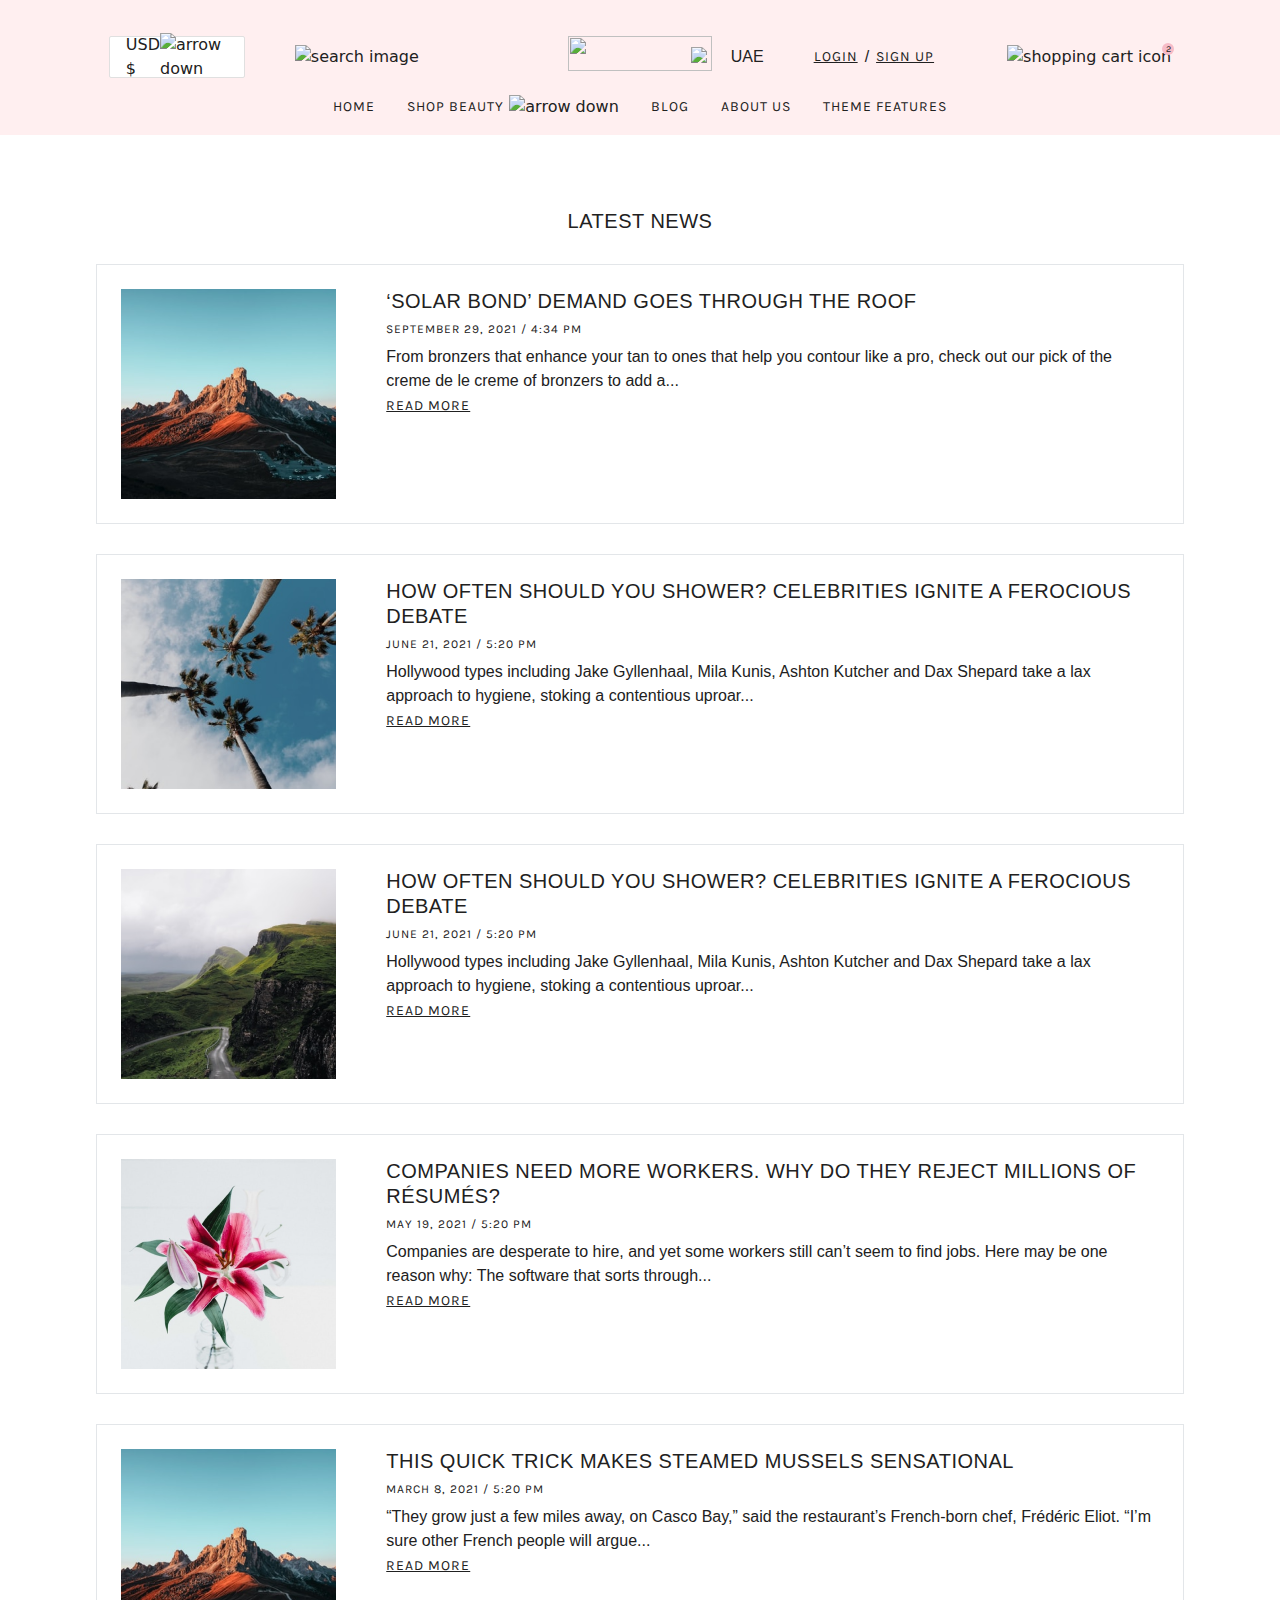
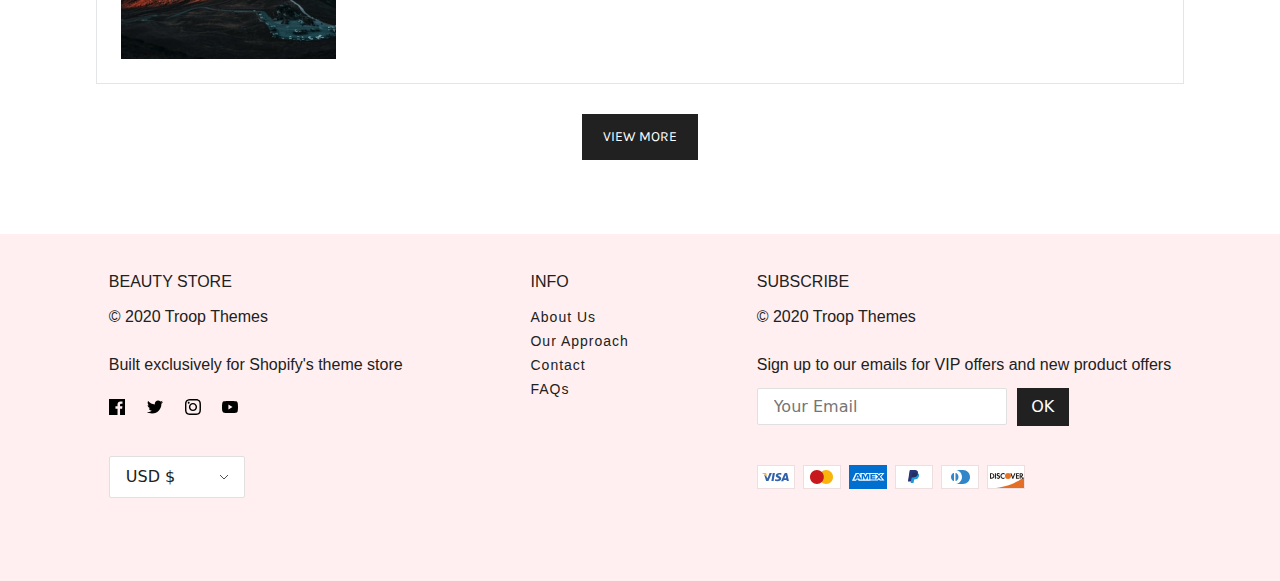
==== blog/index.html @ 449a0737 "pages responsive" ====
<!DOCTYPE html>
<html lang="en">
<head>
    <meta charset="UTF-8">
    <meta http-equiv="X-UA-Compatible" content="IE=edge">
    <meta name="viewport" content="width=device-width, initial-scale=1.0">
    <title>Blogs</title>
    <link rel="preconnect" href="https://fonts.googleapis.com">
    <link rel="preconnect" href="https://fonts.gstatic.com" crossorigin>
    <link href="https://fonts.googleapis.com/css2?family=Karla&display=swap" rel="stylesheet">
    <link rel="preconnect" href="https://fonts.googleapis.com">
    <link rel="preconnect" href="https://fonts.gstatic.com" crossorigin>
    <link href="https://fonts.googleapis.com/css2?family=Playfair+Display&display=swap" rel="stylesheet">
    <link rel="stylesheet" href="../assets/css/ar/common/bootstrap-grid.css">
    <link rel="stylesheet" href="../assets/css/ar/common/bootstrap-reboot.css">
    <link rel="stylesheet" href="../assets/css/ar/common/bootstrap-utilities.css">
    <link rel="stylesheet" href="../assets/css/ar/common/bootstrap.css">
    <link rel="stylesheet" href="../assets/css/ar/common/bootstrap.rtl.css">
    <link rel="stylesheet" href="../assets/css/ar/common/bootstrap-grid.rtl.css">
    <link rel="stylesheet" href="../assets/css/ar/elements/fonts.css">
    <link rel="stylesheet" href="../assets/css/ar/elements/main-style.css">
    <link rel="stylesheet" href="../assets/css/ar/elements/global.css">
    <link rel="stylesheet" href="../assets/css/ar/elements/footer.css">
    <link rel="stylesheet" href="../assets/css/ar/elements/header.css">
    <link rel="stylesheet" href="../assets/css/en/elements/fonts.css">
    <link rel="stylesheet" href="../assets/css/en/elements/main-style.css">
    <link rel="stylesheet" href="../assets/css/en/elements/global.css">
    <link rel="stylesheet" href="../assets/css/en/elements/footer.css">
    <link rel="stylesheet" href="../assets/css/en/elements/header.css">
    <link rel="stylesheet" href="../assets/css/en/elements/helper-classes.css">
    <link rel="stylesheet" href="../assets/css/en/pages/main-page.css">
    <link rel="stylesheet" href="../assets/css/en/sections/just-dropped.css">
    <link rel="stylesheet" href="../assets/css/en/sections/highlights.css">
    <link rel="stylesheet" href="../assets/css/en/elements/carousel.css">
    <link rel="stylesheet" href="../assets/css/en/sections/benefits.css">
    <link rel="stylesheet" href="../assets/css/en/sections/community.css">
    <link rel="stylesheet" href="../assets/css/en/sections/inpress.css">
    <link rel="stylesheet" href="../assets/css/en/sections/video.css">
    <link rel="stylesheet" href="../assets/css/en/sections/main_blog.css">
    <link rel="stylesheet" href="../assets/css/en/sections/favorites.css">
    <link rel="stylesheet" href="../assets/css/en/sections/gift-card.css">
    <link rel="stylesheet" href="../assets/css/en/sections/main-sale.css">
    <link rel="stylesheet" href="../assets/css/en/pages/blog.css">
    <link rel="stylesheet" href="../assets/css/en/elements/mobile-styles.css">
    <script src="../assets/js/infinity.js" defer></script>
    <script src="../assets/js/main.js" defer></script>
    <script src="../assets/js/just_dropped_slider.js" defer></script>
    <script src="../assets/js/shared/bootstrap.bundle.js" defer></script>
    <script src="../assets/js/shared/bootstrap.js" defer></script>
</head>
<body>
    <header class="header__root">
        <div class="header__top">
            <div class="mobile__nav-trigger">
                <img src="./assets/img/icon/mobile-nav-pic.svg" alt="mobile nav pic">
            </div>
            <div class="header__left">
                <div class="disclosure">
                    <div class="disclosure__block">
                        <span class="disclosure__option--current">USD $</span>
                        <img loading="lazy" src="./assets/img/arrow_down.svg" alt="arrow down">
                    </div>
                    <ul class="disclosure__list">
                        <li class="disclosure__list-item">
                            <span class="disclosure__option">
                                AUD $
                            </span>
                        </li>
                        <li class="disclosure__list-item">
                            <span class="disclosure__option">
                                CAD $
                            </span>
                        </li>
                        <li class="disclosure__list-item">
                            <span class="disclosure__option">
                                EUR €
                            </span>
                        </li>
                        <li class="disclosure__list-item">
                            <span class="disclosure__option">
                                USD $
                            </span>
                        </li>
                    </ul>
                    <input type="text" class="disclosure__input">
                </div>
                <div class="search-bar">
                    <img loading="lazy" src="./assets/img/search_icon.svg" alt="search image" class="search-bar__img">
                </div>
            </div>
            <div class="header__center">
                    <a href="/" role="banner" title="Blockshop theme - Beauty">
                        <img loading="lazy" src="./assets/img/main_logo.png" alt="">
                    </a>
            </div>
            <div class="header__right">
                <div class="flag flag__desktop">
                    <div class="flag__options">
                        <div class="flag__option">
                            <img loading="lazy" src="./assets/img/UAE_flag.png" alt="UAE flag">
                            <p>UAE</p>
                        </div>
                    </div>
                    <ul class="flag__list">
                        <li class="flag__list-item">
                            <span class="flag__list-option">
                                UAE
                            </span>
                        </li>
                        <li class="flag__list-item">
                            <span class="flag__list-option">
                                US
                            </span>
                        </li>
                    </ul>
                </div>
                <div class="logging logging__desktop">
                    <a href="/login" class="logging__login">Login</a>
                    <p class="logging__text">/</p>
                    <a href="/login" class="logging__sign-up">Sign up</a>
                </div>
                <div class="shopping-cart">
                    <img loading="lazy" src="./assets/img/shopping_cart_icon.svg" alt="shopping cart icon"
                        class="shopping-cart__icon">
                    <span class="shopping-cart__number">
                        2
                    </span>
                </div>
            </div>
        </div>
        <div class="header__bottom">
            <div class="mobile__nav-trigger">
                <img src="./assets/img/icon/mobile-nav-pic.svg" alt="mobile nav pic">
            </div>
            <div class="logging logging__mobile">
                <a href="/login" class="logging__login">Login</a>
                <p class="logging__text">/</p>
                <a href="/login" class="logging__sign-up">Sign up</a>
            </div>
            <nav class="header__desktop-nav">
                <ul class="main-menu">
                    <li class="main-menu__item">
                        <a href="/home" class="main-menu__link">home</a>
                    </li>
                    <li class="main-menu__item" id="mainMenuDropDownListItem">
                        <a class="main-menu__link">Shop beauty</a>
                        <img loading="lazy" src="./assets/img/arrow_down.svg" alt="arrow down">
                    </li>
                    <li class="main-menu__item">
                        <a href="/blog" class="main-menu__link">Blog</a>
                    </li>
                    <li class="main-menu__item">
                        <a href="/blog" class="main-menu__link">About us</a>
                    </li>
                    <li class="main-menu__item">
                        <a href="/theme-features" class="main-menu__link">Theme features</a>
                    </li>
                </ul>
            </nav>
            <div class="flag__mobile">
                <div class="flag__options">
                    <div class="flag__option">
                        <img loading="lazy" src="./assets/img/UAE_flag.png" alt="UAE flag">
                        <p>UAE</p>
                    </div>
                </div>
                <ul class="flag__list">
                    <li class="flag__list-item">
                        <span class="flag__list-option">
                            UAE
                        </span>
                    </li>
                    <li class="flag__list-item">
                        <span class="flag__list-option">
                            US
                        </span>
                    </li>
                </ul>
            </div>
        </div>
        <div class="dropdown-nav" id="headerDropdownNav">
            <nav class="dropdown__wrapper">
                <div class="dropdown__pick-cards dropdown__item">
                    <ul class="dropdown__list">
                        <li class="main-menu__item">
                            <a href="/theme-features" class="main-menu__link main-menu__link">Our pics</a>
                        </li>
                        <li class="main-menu__item">
                            <a href="/theme-features" class="main-menu__link main-menu__link">Gift cards</a>
                        </li>
                    </ul>
                </div>
                <div class="dropdown__shop-types dropdown__item">
                    <a href="/theme-features" class="main-menu__link main-menu__link--heading">Shop by type</a>
                    <ul class="dropdown__list">
                        <li class="main-menu__item">
                            <a href="/collection" class="main-menu__link main-menu__link--small">Shop all</a>
                        </li>
                        <li class="main-menu__item">
                            <a href="/theme-features" class="main-menu__link main-menu__link--small">Skin care</a>
                        </li>
                        <li class="main-menu__item">
                            <a href="/theme-features" class="main-menu__link main-menu__link--small">Make up</a>
                        </li>
                        <li class="main-menu__item">
                            <a href="/theme-features" class="main-menu__link main-menu__link--small">Hair care</a>
                        </li>
                    </ul>
                </div>
                <div class="dropdown__shop-edit dropdown__item">
                    <a href="/theme-features" class="main-menu__link main-menu__link--heading">Shop the edit</a>
                    <ul class="dropdown__list">
                        <li class="main-menu__item">
                            <a href="/theme-features" class="main-menu__link main-menu__link--small">Home beauty
                                essentials</a>
                        </li>
                        <li class="main-menu__item">
                            <a href="/theme-features" class="main-menu__link main-menu__link--small">Skincare Super
                                Sellers</a>
                        </li>
                    </ul>
                </div>
                <div class="dropdown__sale dropdown__item">
                    <a href="/theme-features" class="main-menu__link main-menu__link--heading">Sale</a>
                    <ul class="dropdown__list">
                        <li class="main-menu__item">
                            <a href="/theme-features" class="main-menu__link main-menu__link--small">Final
                                Reductions</a>
                        </li>
                        <li class="main-menu__item">
                            <a href="/theme-features" class="main-menu__link main-menu__link--small">Fragrance
                                sale</a>
                        </li>
                    </ul>
                </div>
            </nav>
        </div>
    </header>
    <div class="container">
        <div class="row">
            <div class="col-12">
                <h2 class="blog__heading text-center">Latest News</h2>
            </div>
        </div>
    </div>
    <section class="blog__container">
        <h6 class="d-none"></h6>
        <div class="container-fluid">
            <div class="row">
                <div class="col-12 blog__item container">
                    <div class="row">
                        <div class="col-md-3 col-sm-12 blog__avatar">
                            <img loading="eager" src="../assets/img/blog/1.png" alt="blog nature image 1">
                        </div>
                        <div class="col-md-9 col-sm-12 blog__text">
                            <h2>‘Solar Bond’ Demand Goes Through the Roof</h2>
                            <h4>September 29, 2021 / 4:34 PM</h4>
                            <p>From bronzers that enhance your tan to ones that help you contour like a pro, check out our pick of the creme de le creme of bronzers to add a...</p>
                            <a href="/">read more</a>
                        </div>
                    </div>
                </div>
                <div class="col-12 blog__item container">
                    <div class="row">
                        <div class="col-md-3 col-sm-12 blog__avatar">
                            <img loading="eager" src="../assets/img/blog/2.png" alt="blog nature image 2">
                        </div>
                        <div class="col-md-9 col-sm-12 blog__text">
                            <h2>How Often Should You Shower? Celebrities Ignite a Ferocious Debate</h2>
                            <h4>June 21, 2021 / 5:20 PM</h4>
                            <p>Hollywood types including Jake Gyllenhaal, Mila Kunis, Ashton Kutcher and Dax Shepard take a lax approach to hygiene, stoking a contentious uproar...</p>
                            <a href="/">read more</a>
                        </div>
                    </div>
                </div>
                <div class="col-12 blog__item container">
                    <div class="row">
                        <div class="col-md-3 col-sm-12 blog__avatar">
                            <img loading="lazy" src="../assets/img/blog/3.png" alt="blog nature image 3">
                        </div>
                        <div class="col-md-9 col-sm-12 blog__text">
                            <h2>How Often Should You Shower? Celebrities Ignite a Ferocious Debate</h2>
                            <h4>June 21, 2021 / 5:20 PM</h4>
                            <p>Hollywood types including Jake Gyllenhaal, Mila Kunis, Ashton Kutcher and Dax Shepard take a lax approach to hygiene, stoking a contentious uproar...</p>
                            <a href="/">read more</a>
                        </div>
                    </div>
                </div>
                <div class="col-12 blog__item container">
                    <div class="row">
                        <div class="col-md-3 col-sm-12 blog__avatar">
                            <img loading="lazy" src="../assets/img/blog/4.png" alt="blog nature image 4">
                        </div>
                        <div class="col-md-9 col-sm-12 blog__text">
                            <h2>Companies Need More Workers. Why Do They Reject Millions of Résumés?</h2>
                            <h4>May 19, 2021 / 5:20 PM</h4>
                            <p>Companies are desperate to hire, and yet some workers still can’t seem to find jobs. Here may be one reason why: The software that sorts through...</p>
                            <a href="/">read more</a>
                        </div>
                    </div>
                </div>
                <div class="col-12 blog__item container">
                    <div class="row">
                        <div class="col-md-3 col-sm-12 blog__avatar">
                            <img  loading="lazy" src="../assets/img/blog/1.png" alt="blog nature image 1">
                        </div>
                        <div class="col-md-9 col-sm-12 blog__text">
                            <h2>This Quick Trick Makes Steamed Mussels Sensational</h2>
                            <h4>March 8, 2021 / 5:20 PM</h4>
                            <p>“They grow just a few miles away, on Casco Bay,” said the restaurant’s French-born chef, Frédéric Eliot. “I’m sure other French people will argue...</p>
                            <a href="/">read more</a>
                        </div>
                    </div>
                </div>
            </div>
        </div>
    </section>
    <div class="container container__bottom">
        <div class="row">
            <div class="col-12 d-flex justify-content-center">
                <a href="/">
                    <button class="small-button">View more</button>
                </a>
            </div>
        </div>
    </div>
    <footer class="main-footer">
        <div class="footer__wrapper">
            <div class="footer__top">
                <div class="footer__creds">
                    <h3 class="footer__heading">Beauty store</h3>
                    <p class="footer-__copyright">&#169; 2020 Troop Themes</p>
                    <p>Built exclusively for Shopify's theme store</p>
                    <div class="footer__links-block">
                        <a href="http://www.facebook.com" class="footer__link footer__link--pic">
                            <img src="../assets/img/facebook.svg" alt="facebook pic">
                        </a>
                        <a href="http://www.twitter.com" class="footer__link footer__link--pic">
                            <img src="../assets/img/twitter.svg" alt="twitter pic">
                        </a>
                        <a href="http://www.instagram.com" class="footer__link footer__link--pic">
                            <img src="../assets/img/instagram.svg" alt="instagram pic">
                        </a>
                        <a href="http://www.youtube.com" class="footer__link footer__link--pic">
                            <img src="../assets/img/youtube.svg" alt="youtube pic">
                        </a>
                    </div>
                    <div class="disclosure">
                        <div class="disclosure__block">
                            <span class="disclosure__option--current">USD $</span>
                            <img src="../assets/img/arrow_down.svg" alt="arrow down">
                        </div>
                        <ul class="disclosure__list">
                            <li class="disclosure__list-item">
                                <span class="disclosure__option">
                                    AUD $
                                </span>
                            </li>
                            <li class="disclosure__list-item">
                                <span class="disclosure__option">
                                    CAD $
                                </span>
                            </li>
                            <li class="disclosure__list-item">
                                <span class="disclosure__option">
                                    EUR €
                                </span>
                            </li>
                            <li class="disclosure__list-item">
                                <span class="disclosure__option">
                                    USD $
                                </span>
                            </li>
                        </ul>
                        <input type="text" class="disclosure__input">
                    </div>
                </div>
                <div class="footer__info">
                    <h3 class="footer__heading">info</h3>
                    <ul class="footer__list">
                        <li class="footer__list-item">
                            <a href="/about" class="footer__link">About us</a>
                        </li>
                        <li class="footer__list-item">
                            <a href="/approach" class="footer__link">Our Approach</a>
                        </li>
                        <li class="footer__list-item">
                            <a href="/contact" class="footer__link">Contact</a>
                        </li>
                        <li class="footer__list-item">
                            <a href="/faq" class="footer__link">FAQs</a>
                        </li>
                    </ul>
                </div>
                <div class="footer__subscription">
                    <h3 class="footer__heading">subscribe</h3>
                    <p class="footer-__copyright">&#169; 2020 Troop Themes</p>
                    <p>Sign up to our emails for VIP offers and new product offers</p>
                    <form method="POST" accept-charset="UTF-8" action="/contact#footerForm" id="footerForm"
                        class="footer__form">
                        <input type="email" id="footerEmail" placeholder="Your Email" name="contact[email]"
                            class="footer__input">
                        <button type="submit" value="Ok" class="footer__button medium-button">Ok</button>
                    </form>
                    <div class="payment-icons__block">
                        <ul class="payment-icons__list">
                            <li class="payment-icons__list-item">
                                <img src="../assets/img/visa.svg" alt="visa pic">
                            </li>
                            <li class="payment-icons__list-item">
                                <img src="../assets/img/mastercard.svg" alt="mastercard pic">
                            </li>
                            <li class="payment-icons__list-item">
                                <img src="../assets/img/amex.svg" alt="amex pic">
                            </li>
                            <li class="payment-icons__list-item">
                                <img src="../assets/img/paypal.svg" alt="paypal pic">
                            </li>
                            <li class="payment-icons__list-item">
                                <img src="../assets/img/diners-club.svg" alt="diners-club pic">
                            </li>
                            <li class="payment-icons__list-item">
                                <img src="../assets/img/discover.svg" alt="discover pic">
                            </li>
                        </ul>
                    </div>
                </div>
            </div>
        </div>
    </footer>
    <script
    src="https://code.jquery.com/jquery-3.6.0.js"
    integrity="sha256-H+K7U5CnXl1h5ywQfKtSj8PCmoN9aaq30gDh27Xc0jk="
    crossorigin="anonymous"></script> 
</body>
</html>
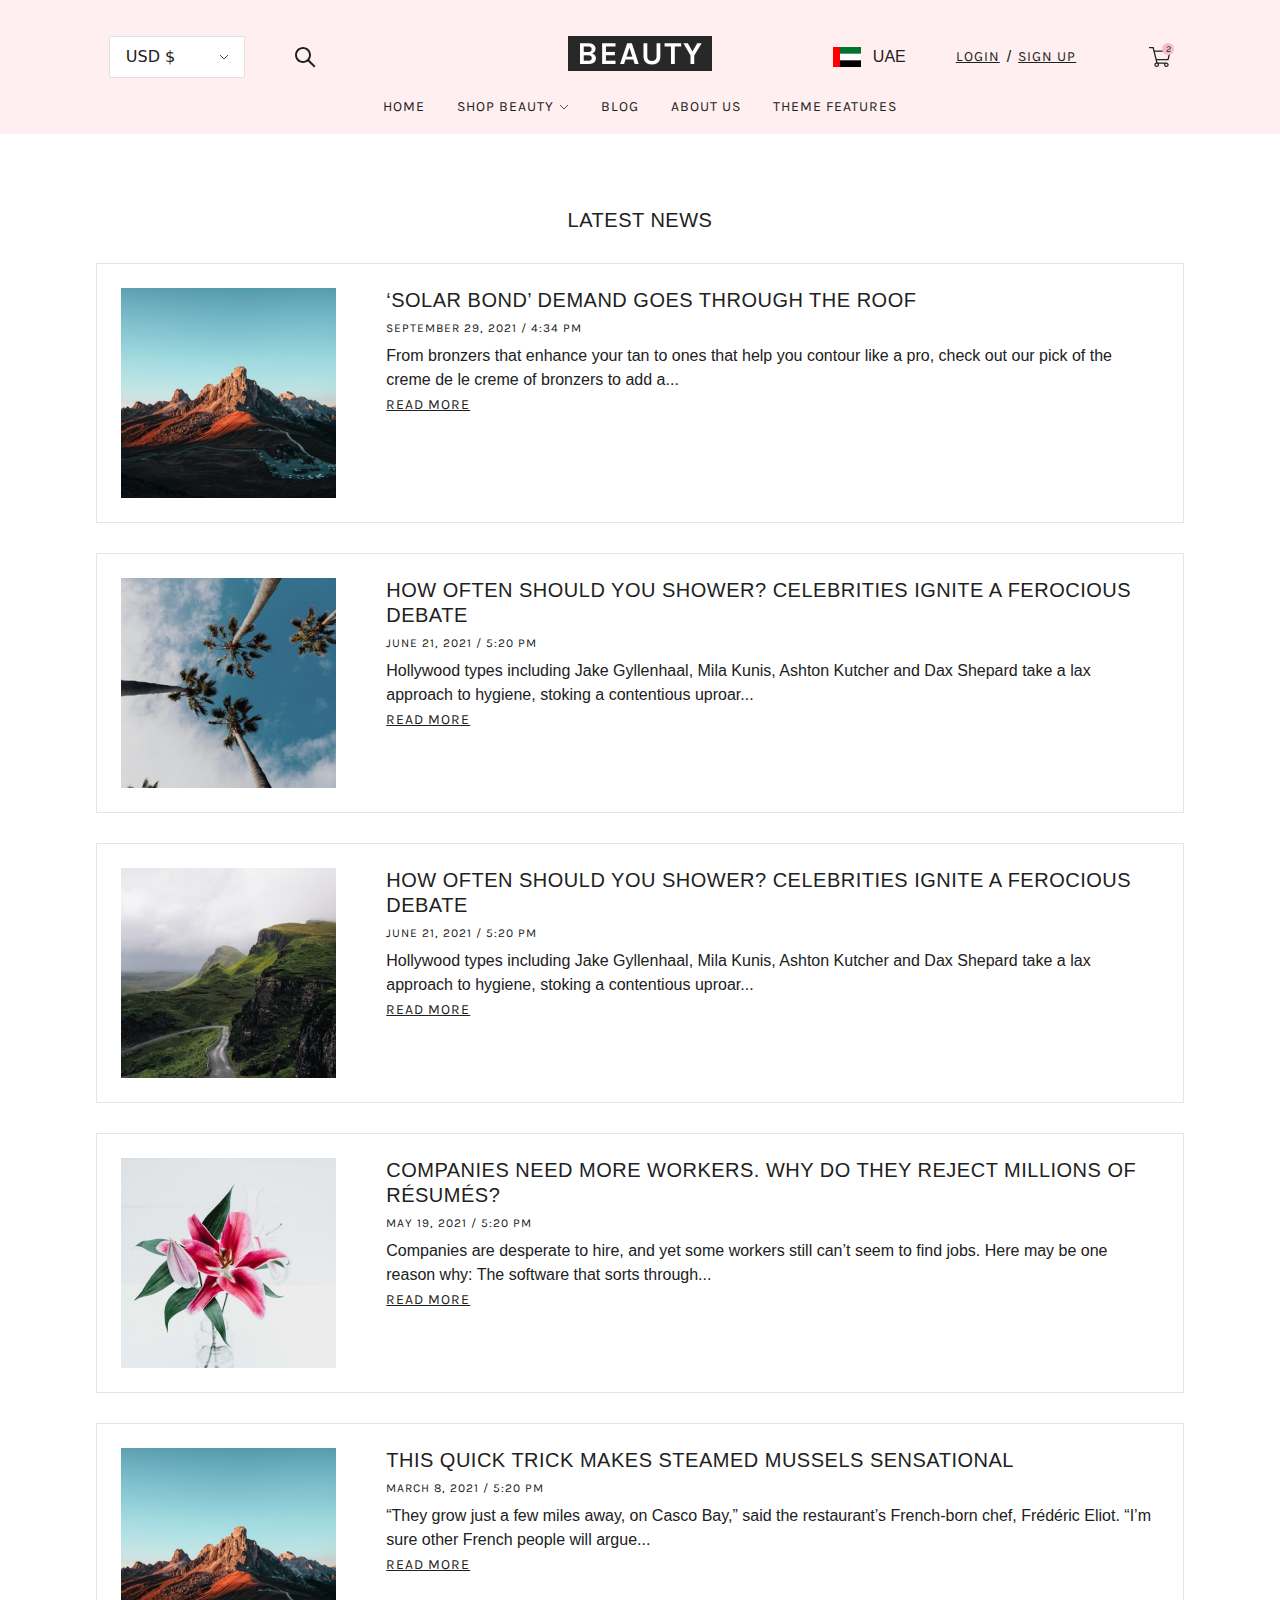
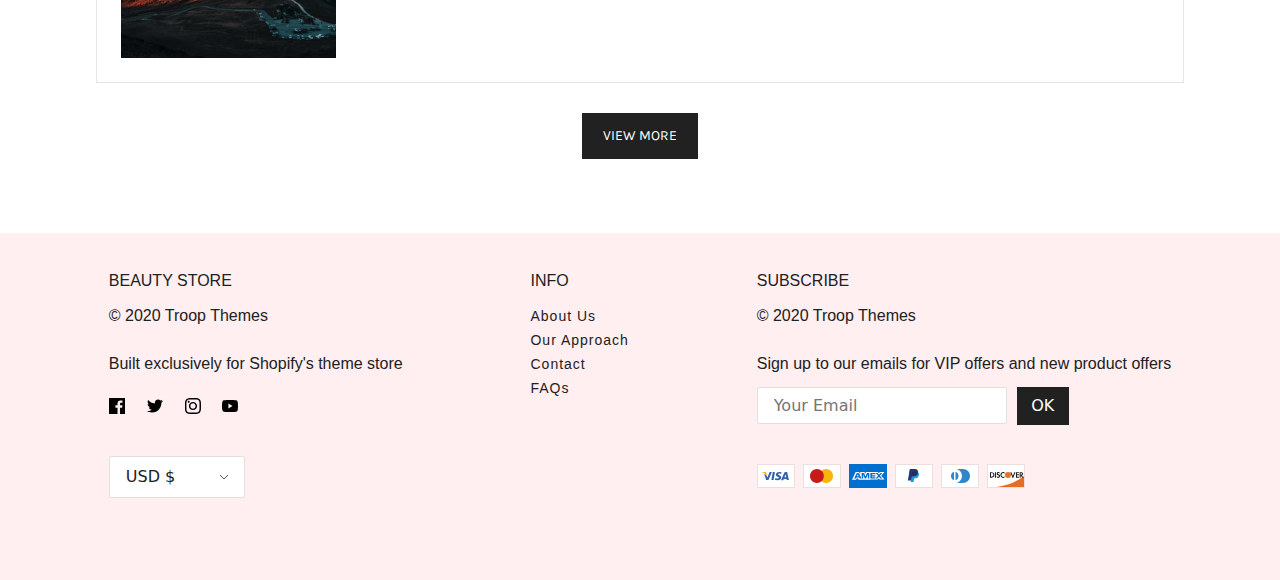
==== commit b95e6169: "all" ====
--- a/blog/index.html
+++ b/blog/index.html
@@ -52,13 +52,13 @@
     <header class="header__root">
         <div class="header__top">
             <div class="mobile__nav-trigger">
-                <img src="./assets/img/icon/mobile-nav-pic.svg" alt="mobile nav pic">
+                <img src="../assets/img/icon/mobile-nav-pic.svg" alt="mobile nav pic">
             </div>
             <div class="header__left">
                 <div class="disclosure">
                     <div class="disclosure__block">
                         <span class="disclosure__option--current">USD $</span>
-                        <img loading="lazy" src="./assets/img/arrow_down.svg" alt="arrow down">
+                        <img loading="lazy" src="../assets/img/arrow_down.svg" alt="arrow down">
                     </div>
                     <ul class="disclosure__list">
                         <li class="disclosure__list-item">
@@ -85,19 +85,19 @@
                     <input type="text" class="disclosure__input">
                 </div>
                 <div class="search-bar">
-                    <img loading="lazy" src="./assets/img/search_icon.svg" alt="search image" class="search-bar__img">
+                    <img loading="lazy" src="../assets/img/search_icon.svg" alt="search image" class="search-bar__img">
                 </div>
             </div>
             <div class="header__center">
                     <a href="/" role="banner" title="Blockshop theme - Beauty">
-                        <img loading="lazy" src="./assets/img/main_logo.png" alt="">
+                        <img loading="lazy" src="../assets/img/main_logo.png" alt="">
                     </a>
             </div>
             <div class="header__right">
                 <div class="flag flag__desktop">
                     <div class="flag__options">
                         <div class="flag__option">
-                            <img loading="lazy" src="./assets/img/UAE_flag.png" alt="UAE flag">
+                            <img loading="lazy" src="../assets/img/UAE_flag.png" alt="UAE flag">
                             <p>UAE</p>
                         </div>
                     </div>
@@ -120,7 +120,7 @@
                     <a href="/login" class="logging__sign-up">Sign up</a>
                 </div>
                 <div class="shopping-cart">
-                    <img loading="lazy" src="./assets/img/shopping_cart_icon.svg" alt="shopping cart icon"
+                    <img loading="lazy" src="../assets/img/shopping_cart_icon.svg" alt="shopping cart icon"
                         class="shopping-cart__icon">
                     <span class="shopping-cart__number">
                         2
@@ -130,7 +130,7 @@
         </div>
         <div class="header__bottom">
             <div class="mobile__nav-trigger">
-                <img src="./assets/img/icon/mobile-nav-pic.svg" alt="mobile nav pic">
+                <img src="../assets/img/icon/mobile-nav-pic.svg" alt="mobile nav pic">
             </div>
             <div class="logging logging__mobile">
                 <a href="/login" class="logging__login">Login</a>
@@ -144,7 +144,7 @@
                     </li>
                     <li class="main-menu__item" id="mainMenuDropDownListItem">
                         <a class="main-menu__link">Shop beauty</a>
-                        <img loading="lazy" src="./assets/img/arrow_down.svg" alt="arrow down">
+                        <img loading="lazy" src="../assets/img/arrow_down.svg" alt="arrow down">
                     </li>
                     <li class="main-menu__item">
                         <a href="/blog" class="main-menu__link">Blog</a>
@@ -160,7 +160,7 @@
             <div class="flag__mobile">
                 <div class="flag__options">
                     <div class="flag__option">
-                        <img loading="lazy" src="./assets/img/UAE_flag.png" alt="UAE flag">
+                        <img loading="lazy" src="../assets/img/UAE_flag.png" alt="UAE flag">
                         <p>UAE</p>
                     </div>
                 </div>
--- a/assets/css/en/elements/mobile-styles.css
+++ b/assets/css/en/elements/mobile-styles.css
@@ -1,7 +1,7 @@
 /* MAIN PAGE  */
 
 /* Tablet */
-@media screen and (max-width: 1023px) {
+@media screen and (max-width: 1024px) {
   .header__top .mobile__nav-trigger {
     display: none;
   }
@@ -99,6 +99,8 @@
 
   .gift-card {
     flex-wrap: wrap;
+    margin-bottom: 20px;
+    margin-top: 20px;
   }
 
   .gift-card__top-banner {
@@ -247,6 +249,10 @@
   /* Parallax */
   .parallax {
     padding-top: 106.1358%;
+  }
+
+  .main-sale.parallax-banner {
+    margin-bottom: 20px;
   }
 
   .main-sale .text-block {
@@ -364,7 +370,11 @@
   /* Blog items */
 
   .main_blog__item {
-    margin-bottom: 10px;
+    margin-bottom: 20px;
+  }
+
+  .main_blog__item h3 {
+    min-height: 10px;
   }
 
   .main_blog__row--bottom {
@@ -477,7 +487,7 @@
 
 /* Tablet */
 
-@media screen and (max-width: 1023px) {
+@media screen and (max-width: 1024px) {
   .items-grid {
     padding: 8.5vw;
   }
@@ -499,3 +509,45 @@
     text-align: center;
   }
 }
+
+/* BLOG */
+
+@media screen and (max-width: 1024px) {
+  .blog__heading {
+    margin-top: 20px;
+    margin-bottom: 20px;
+  }
+
+  .container__bottom {
+    margin-bottom: 20px;
+  }
+
+  .container:last-child {
+    margin-bottom: 20px;
+  }
+}
+
+/* Product */
+
+@media screen and (max-width: 1024px) {
+  .breadcrumbs {
+    padding: 10px;
+    margin: 0;
+    margin-bottom: 20px;
+    margin-top: 20px;
+  }
+
+  .product__share h2 {
+    margin-top: 20px;
+    margin-bottom: 20px;
+  }
+
+  .product__social-networks {
+    margin-bottom: 20px;
+    width: 90%;
+  }
+
+  .product__social-network {
+    width: 90px;
+  }
+}
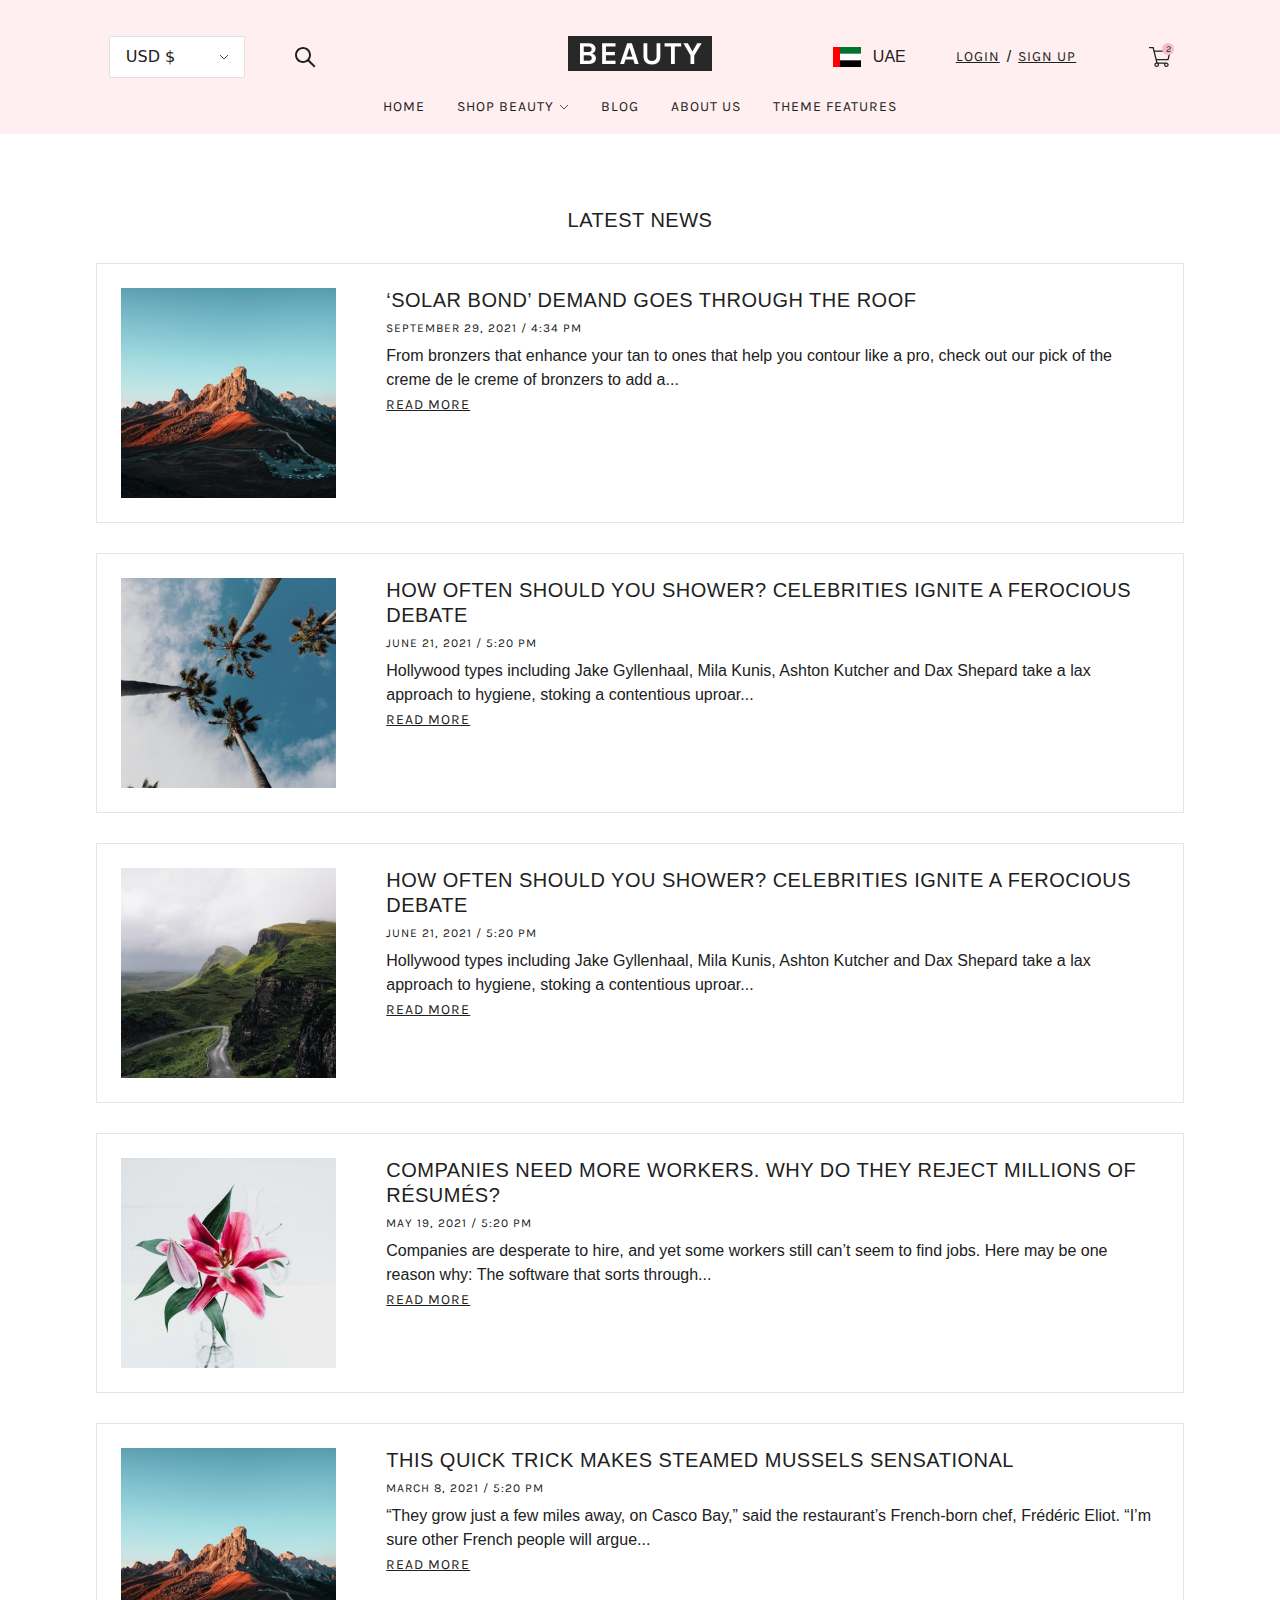
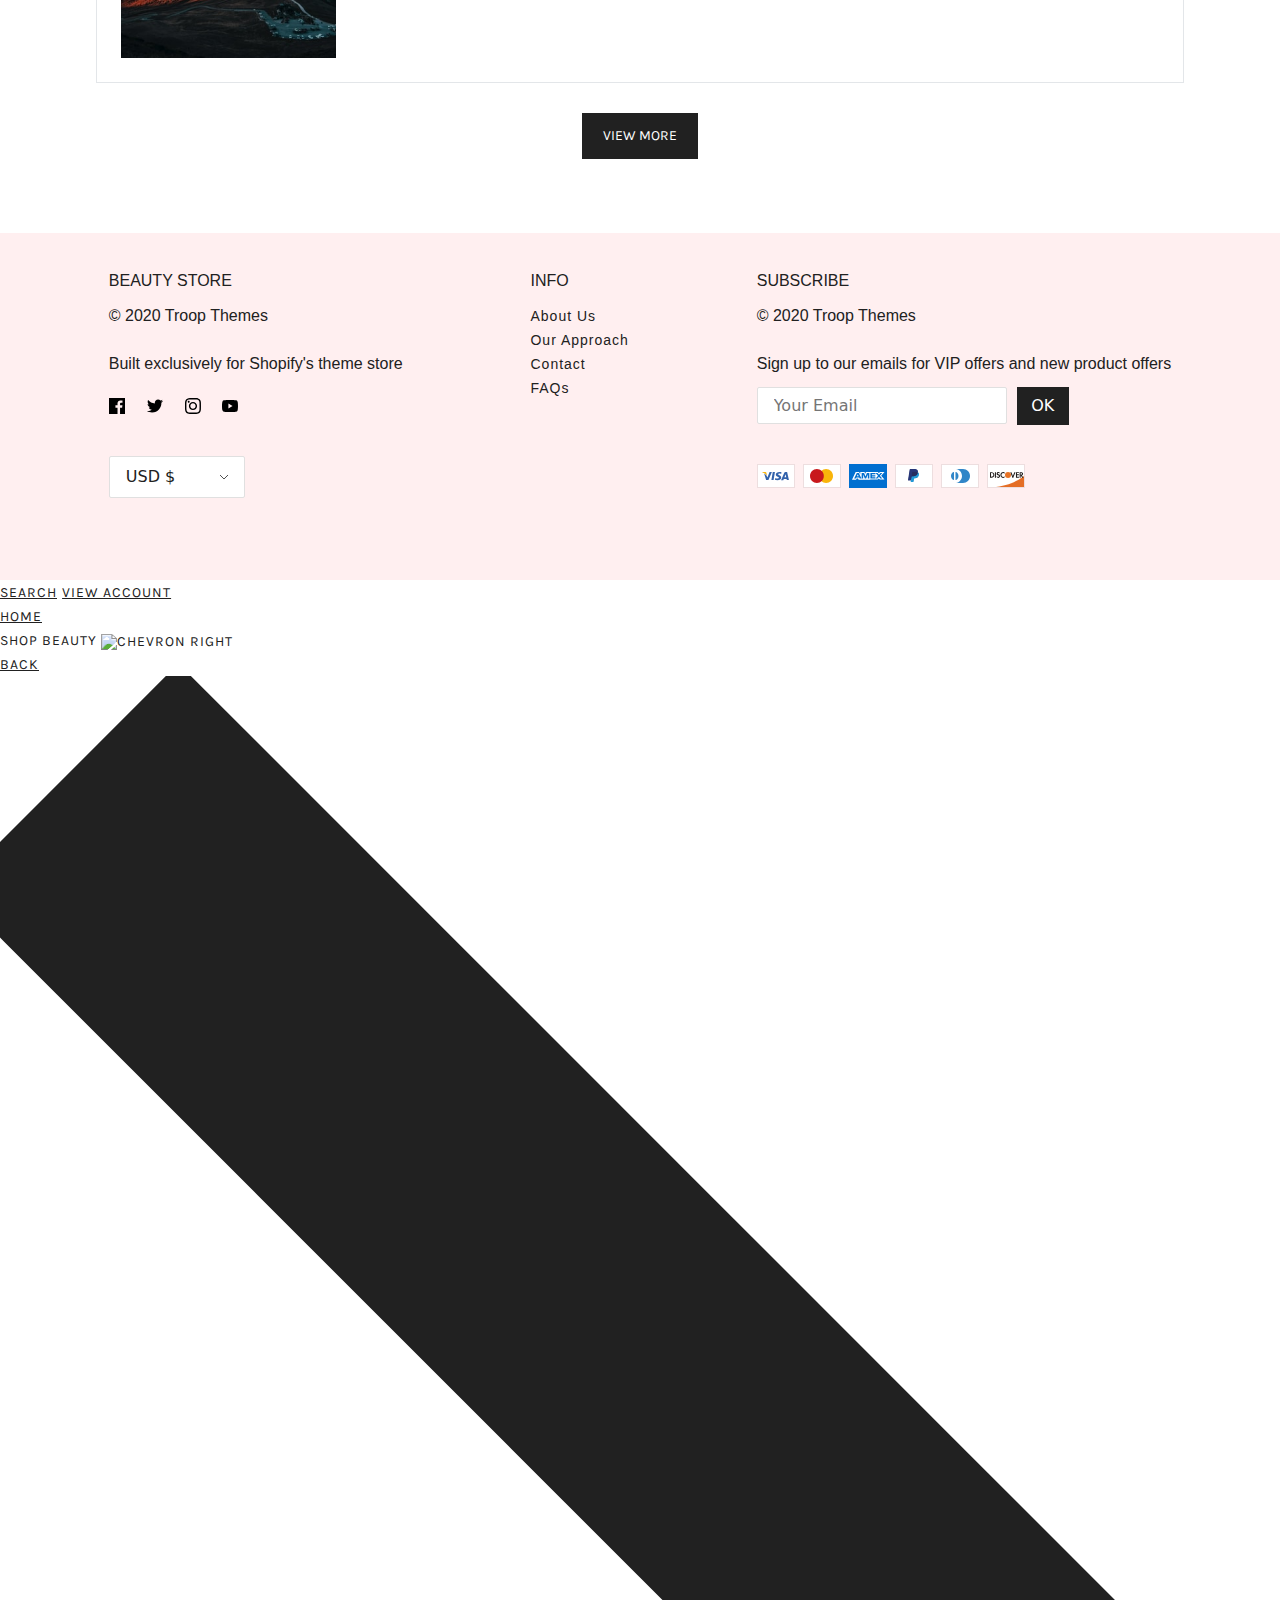
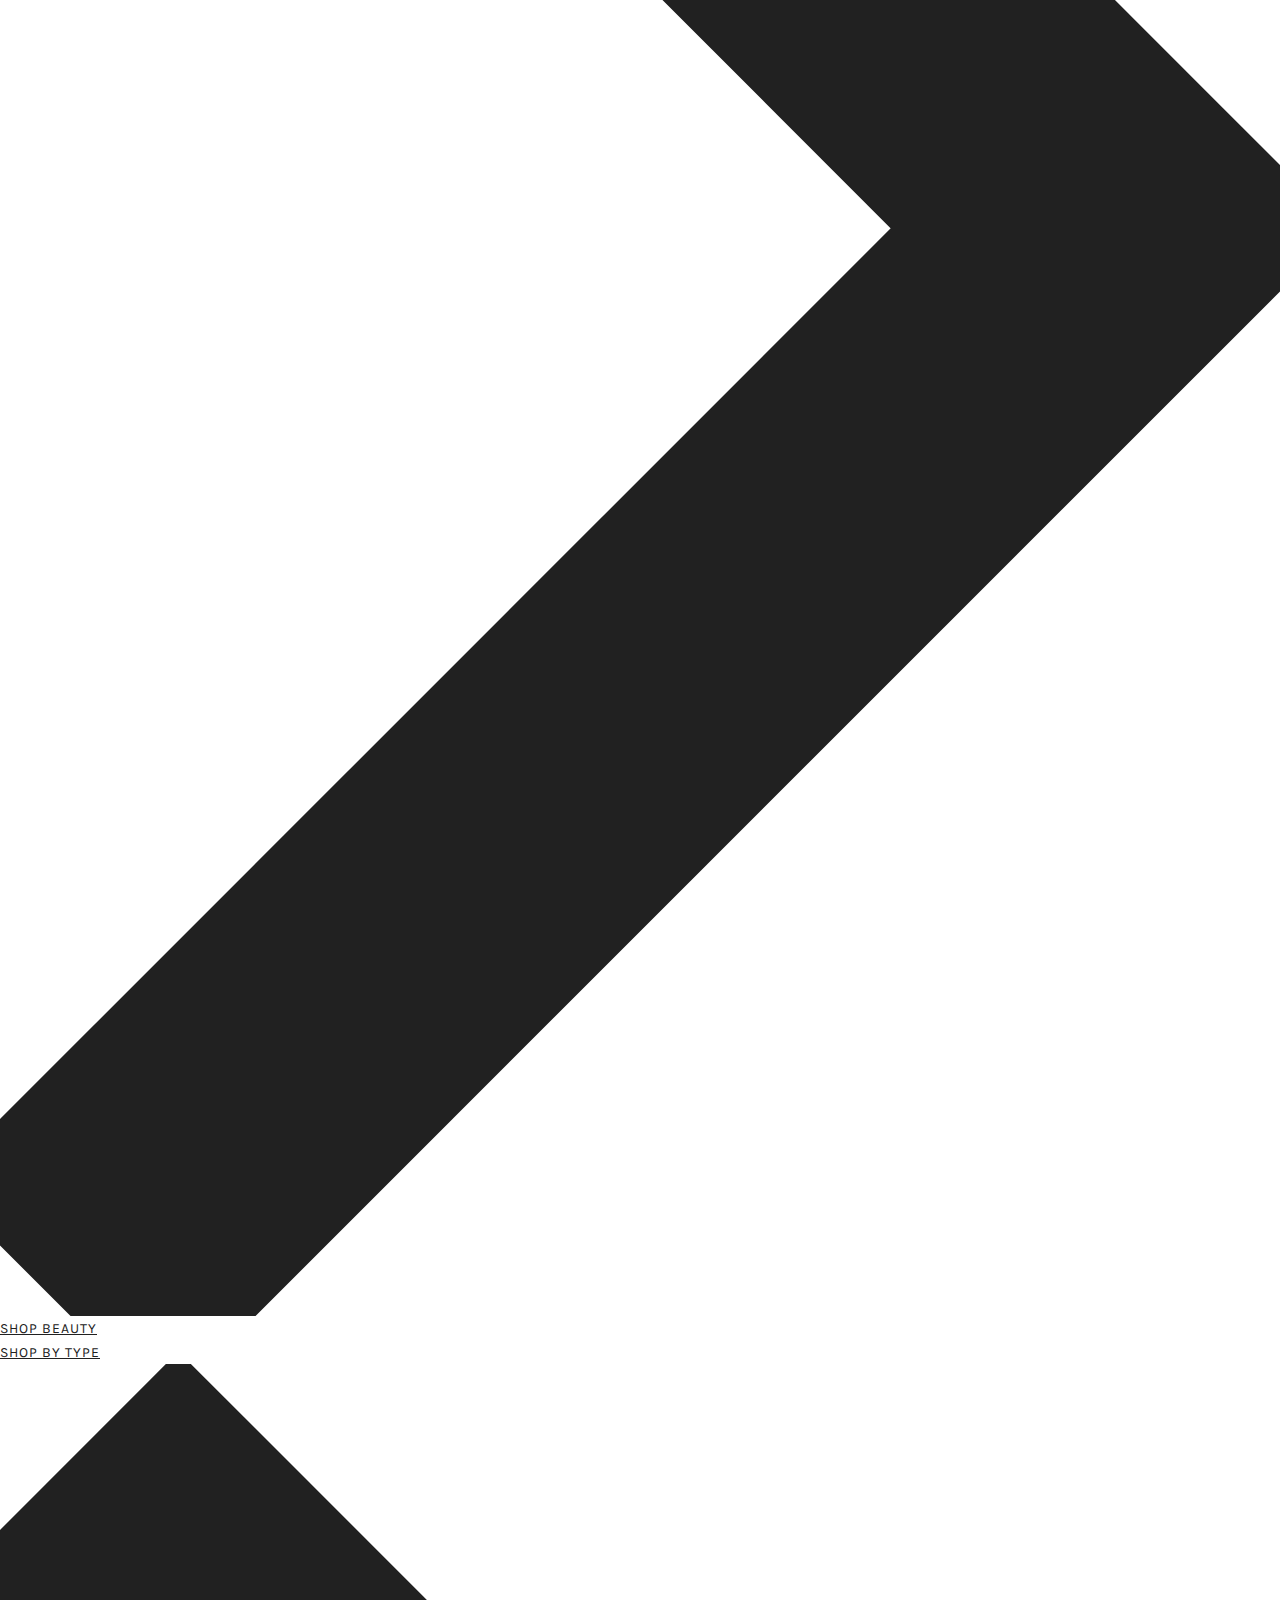
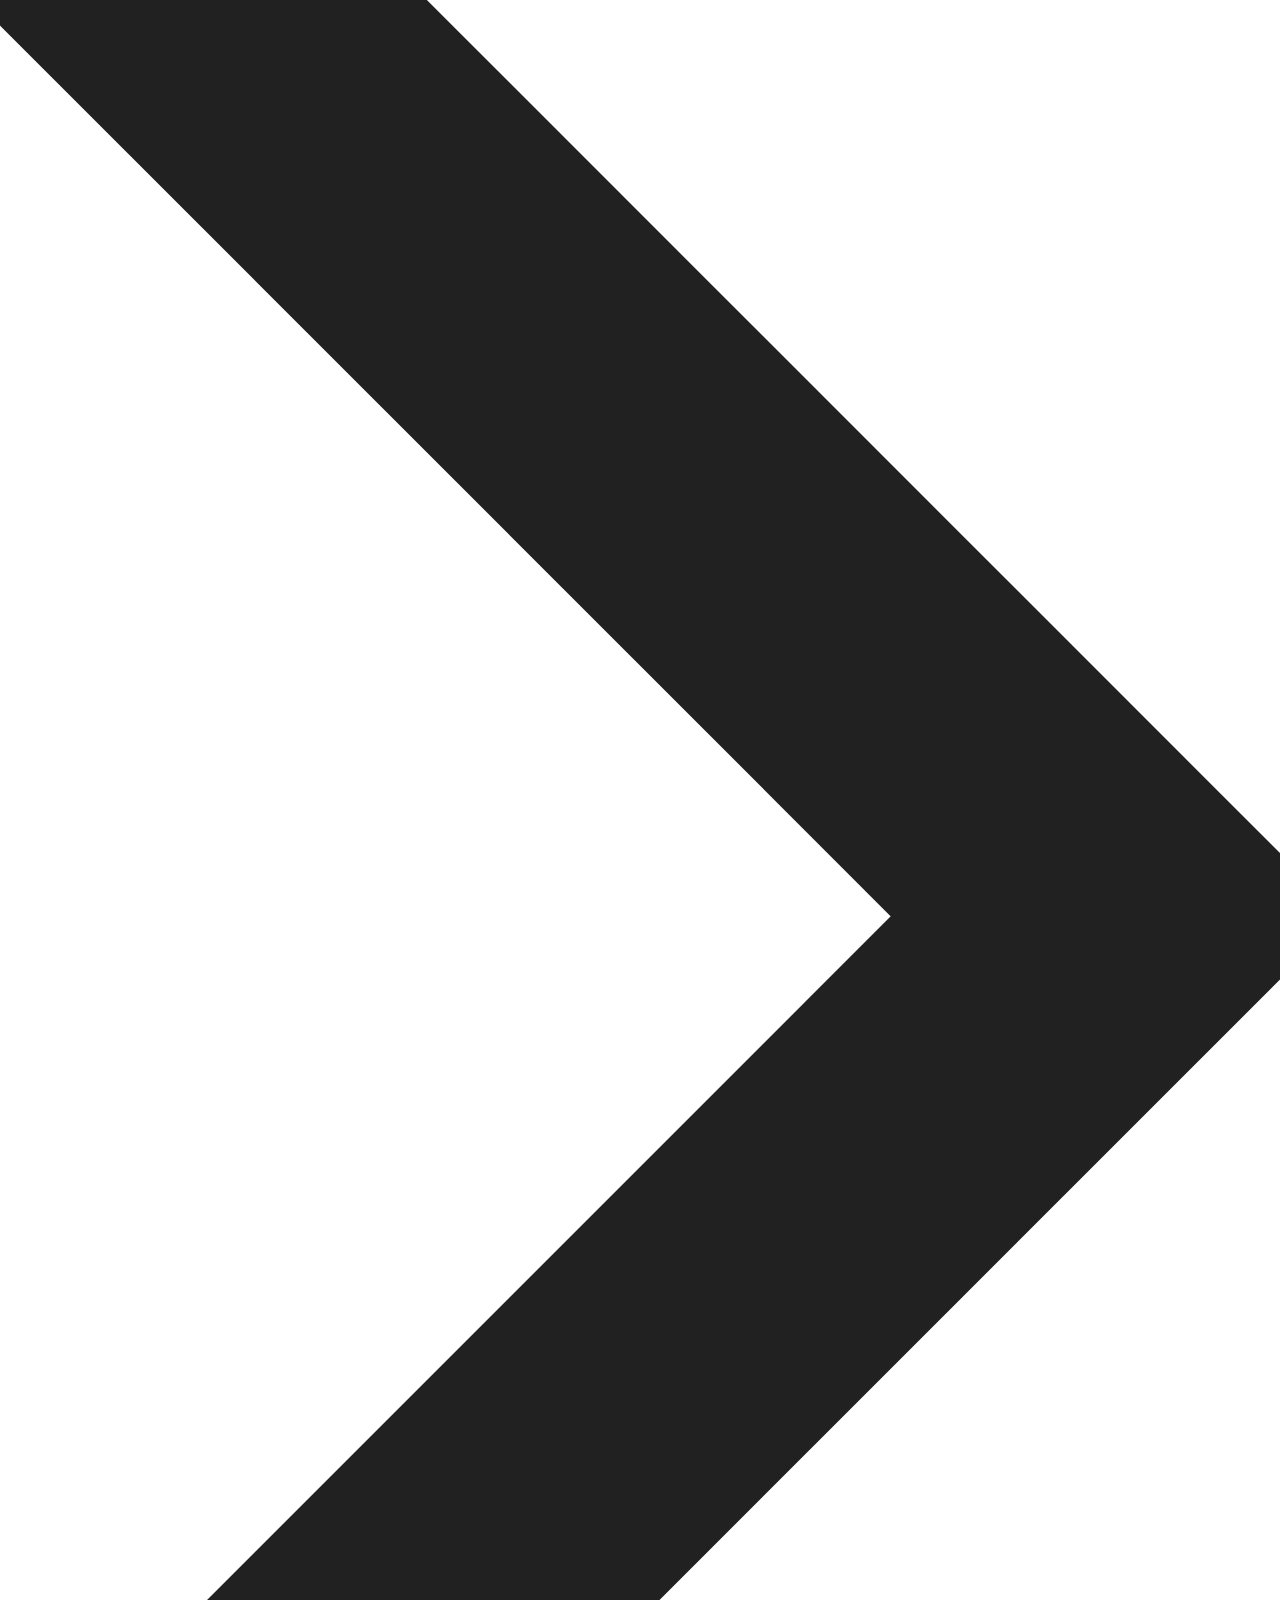
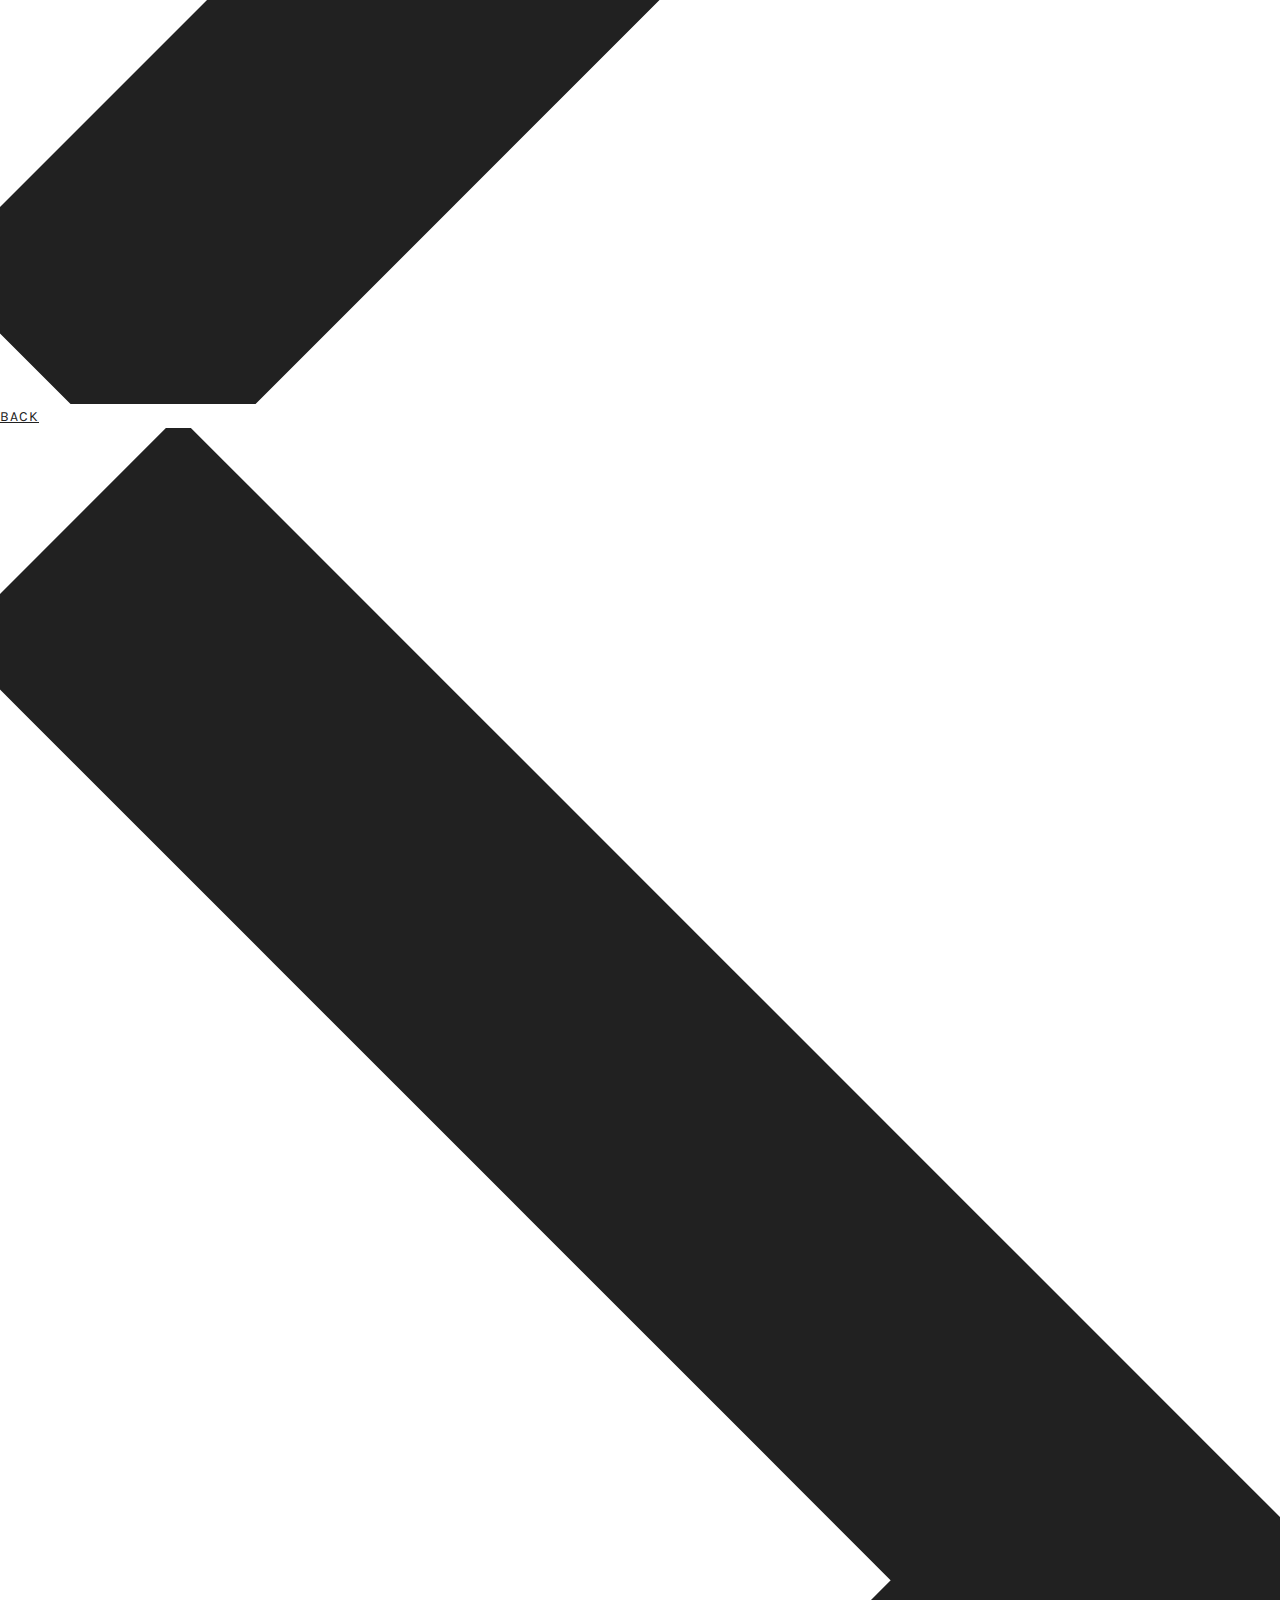
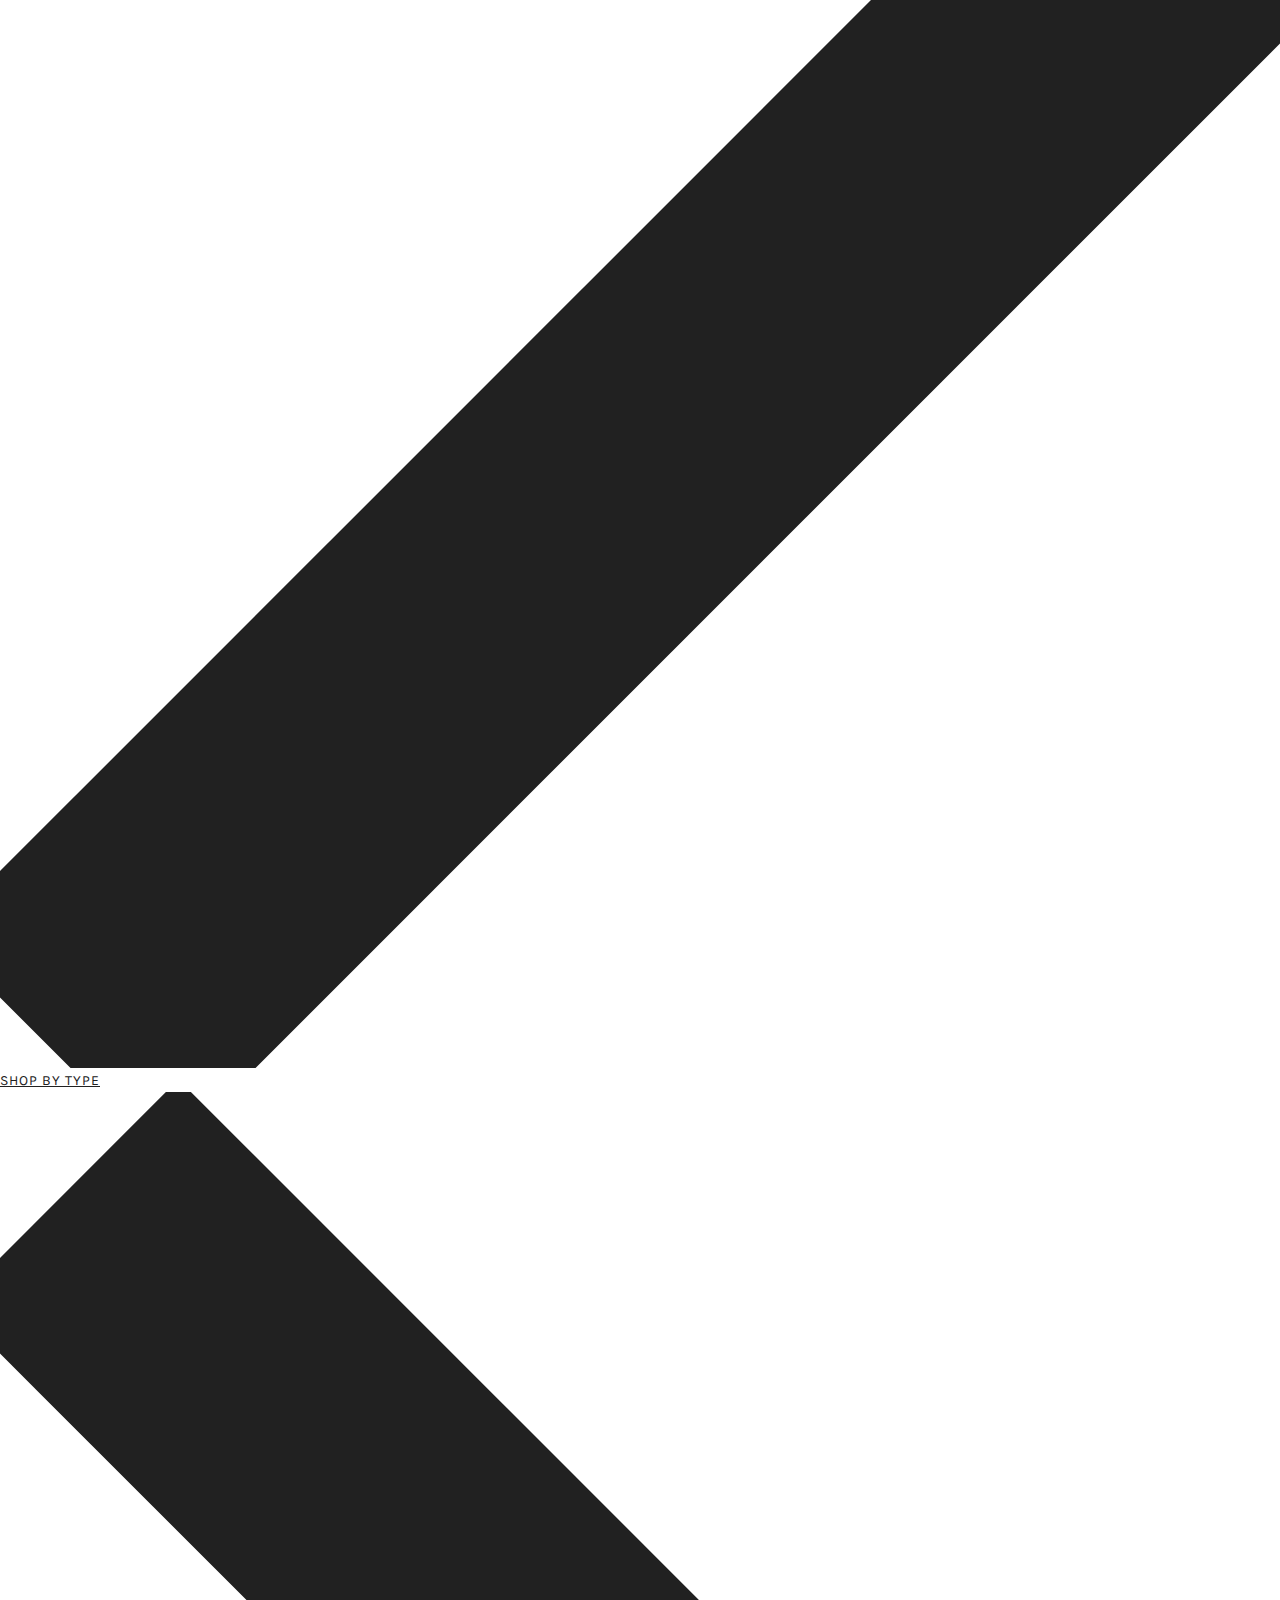
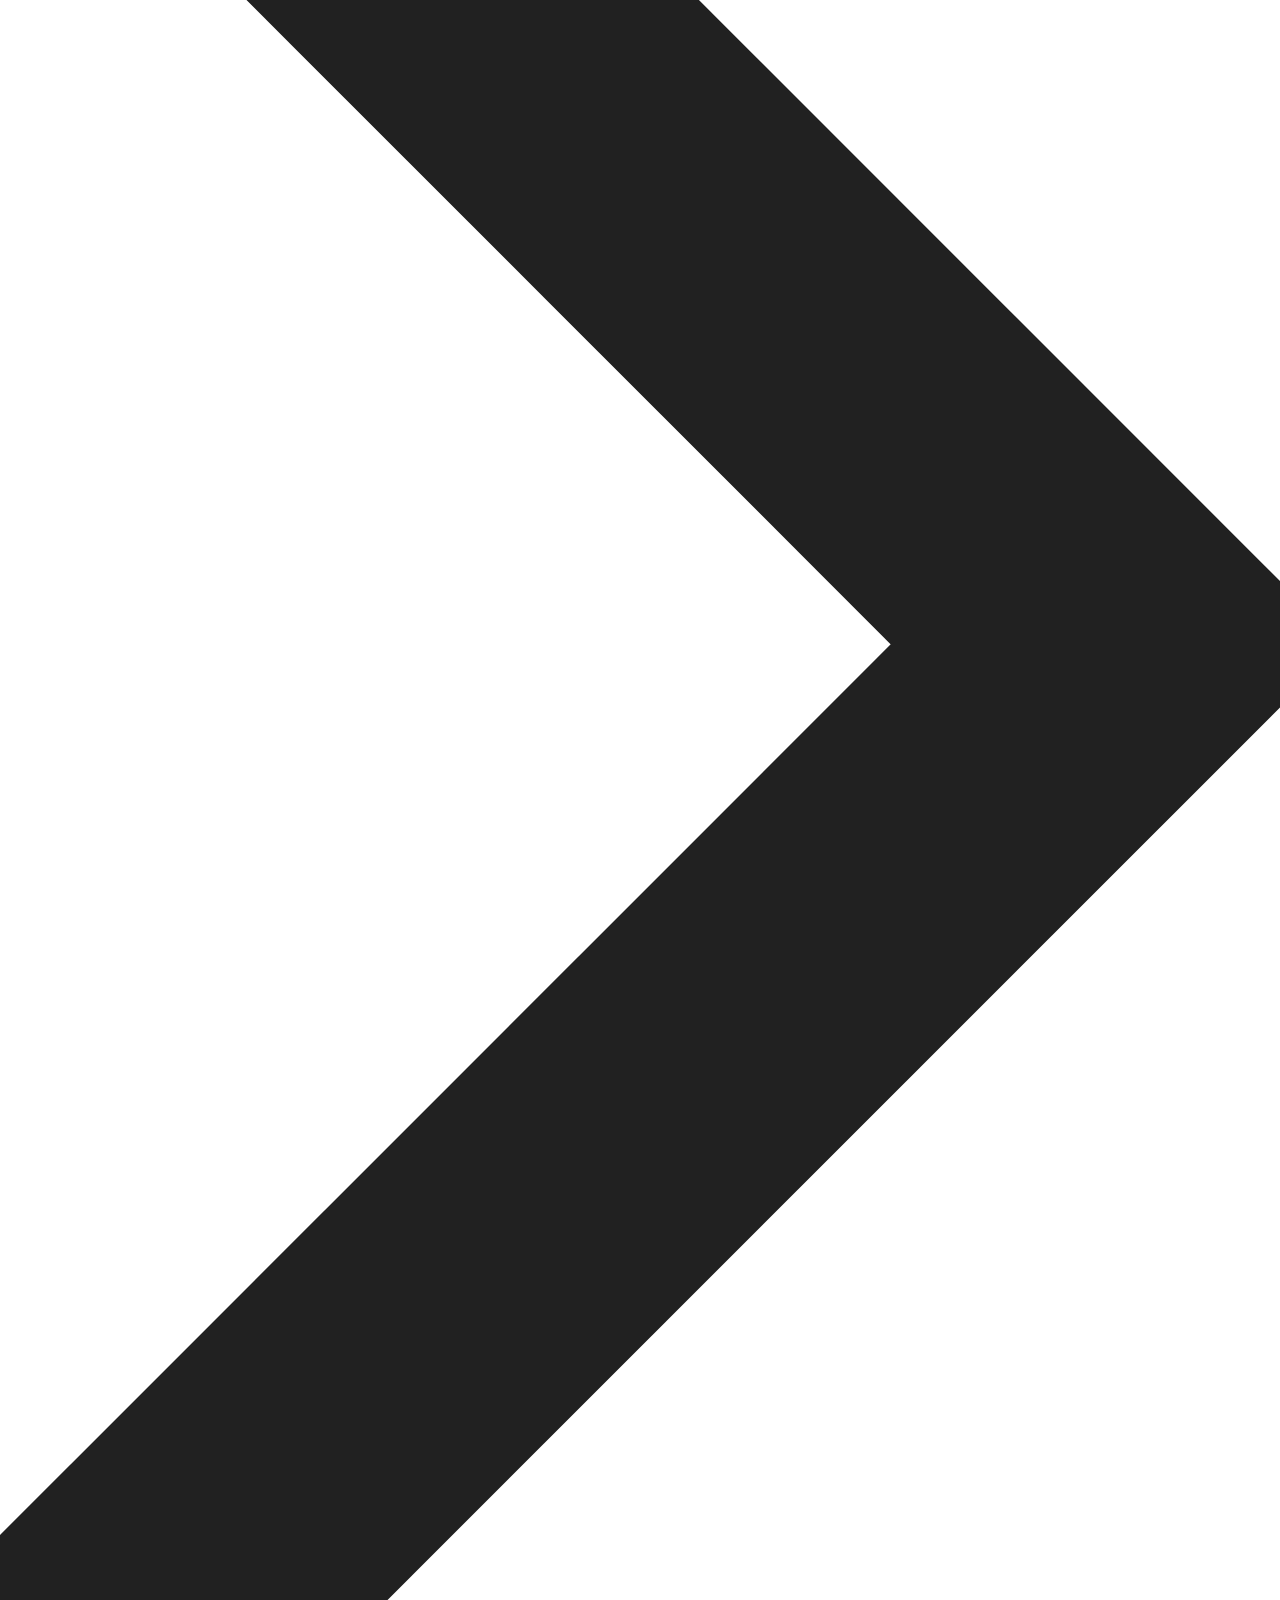
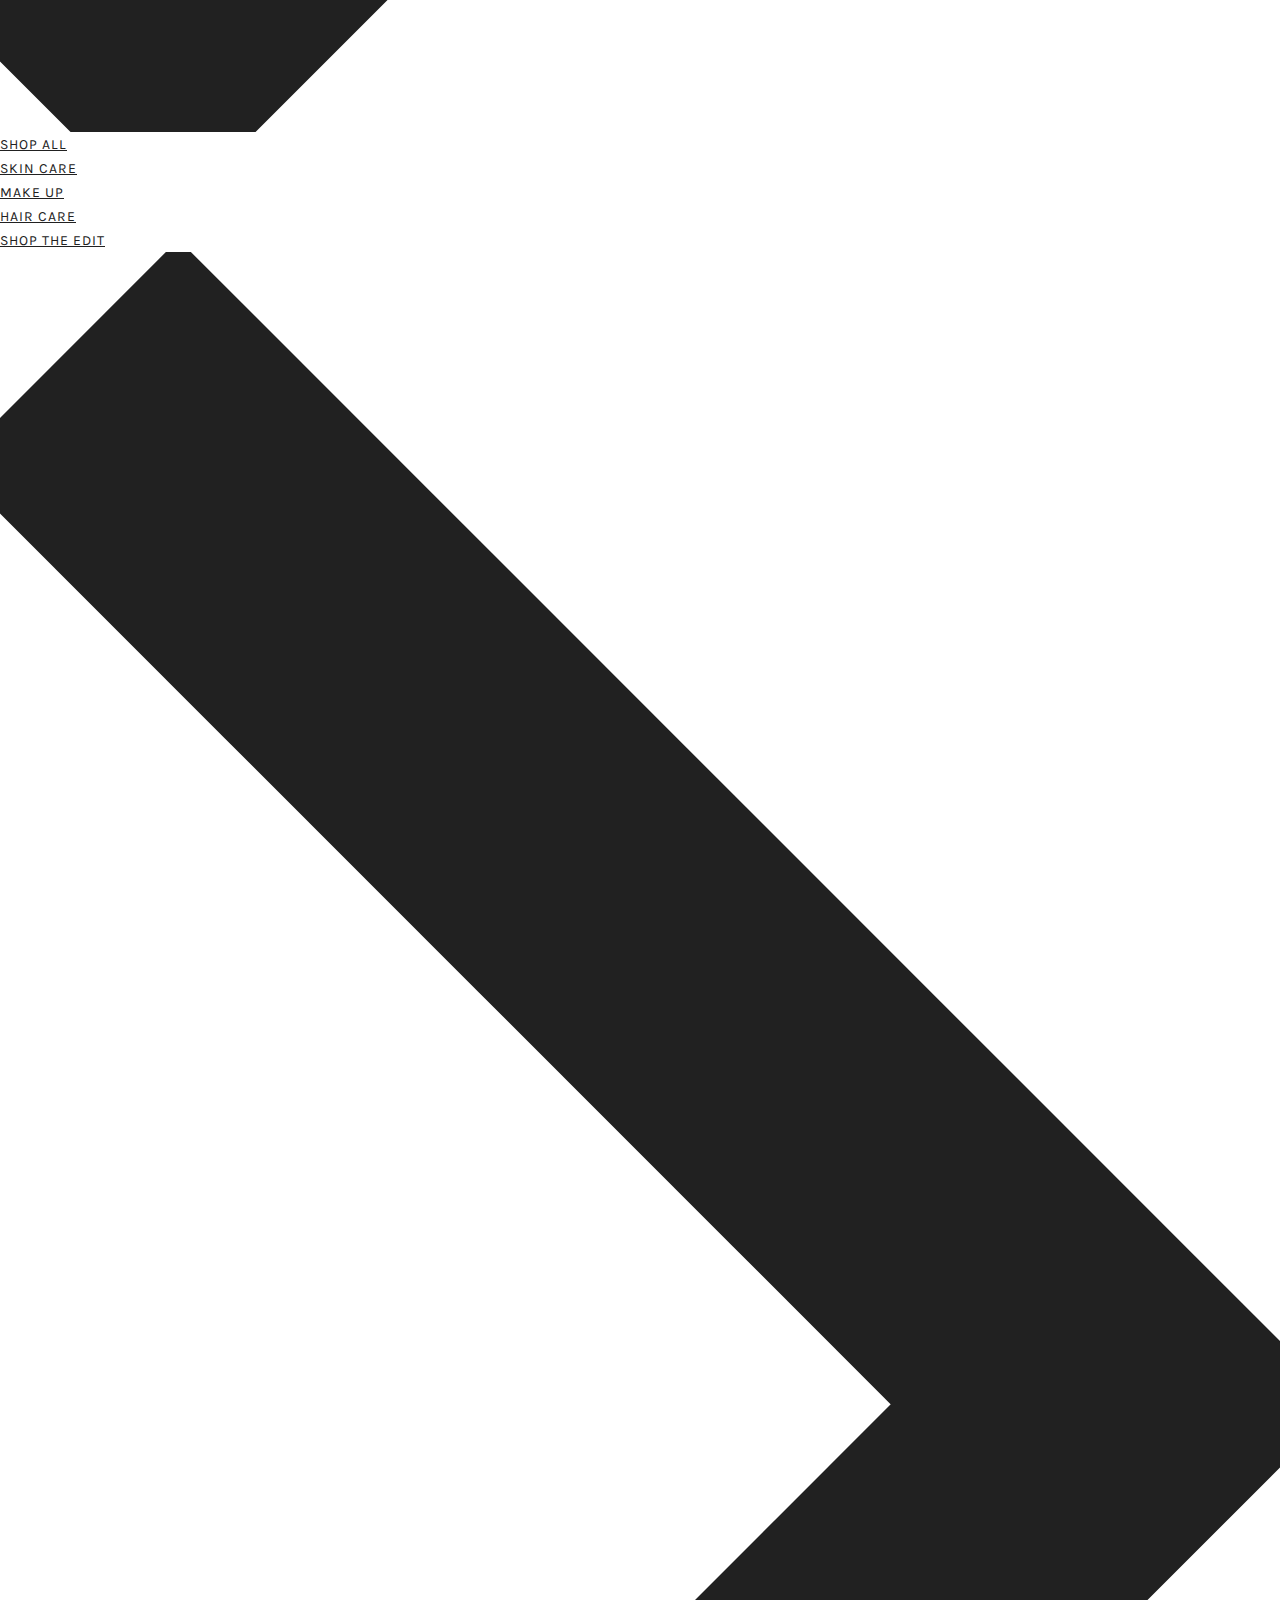
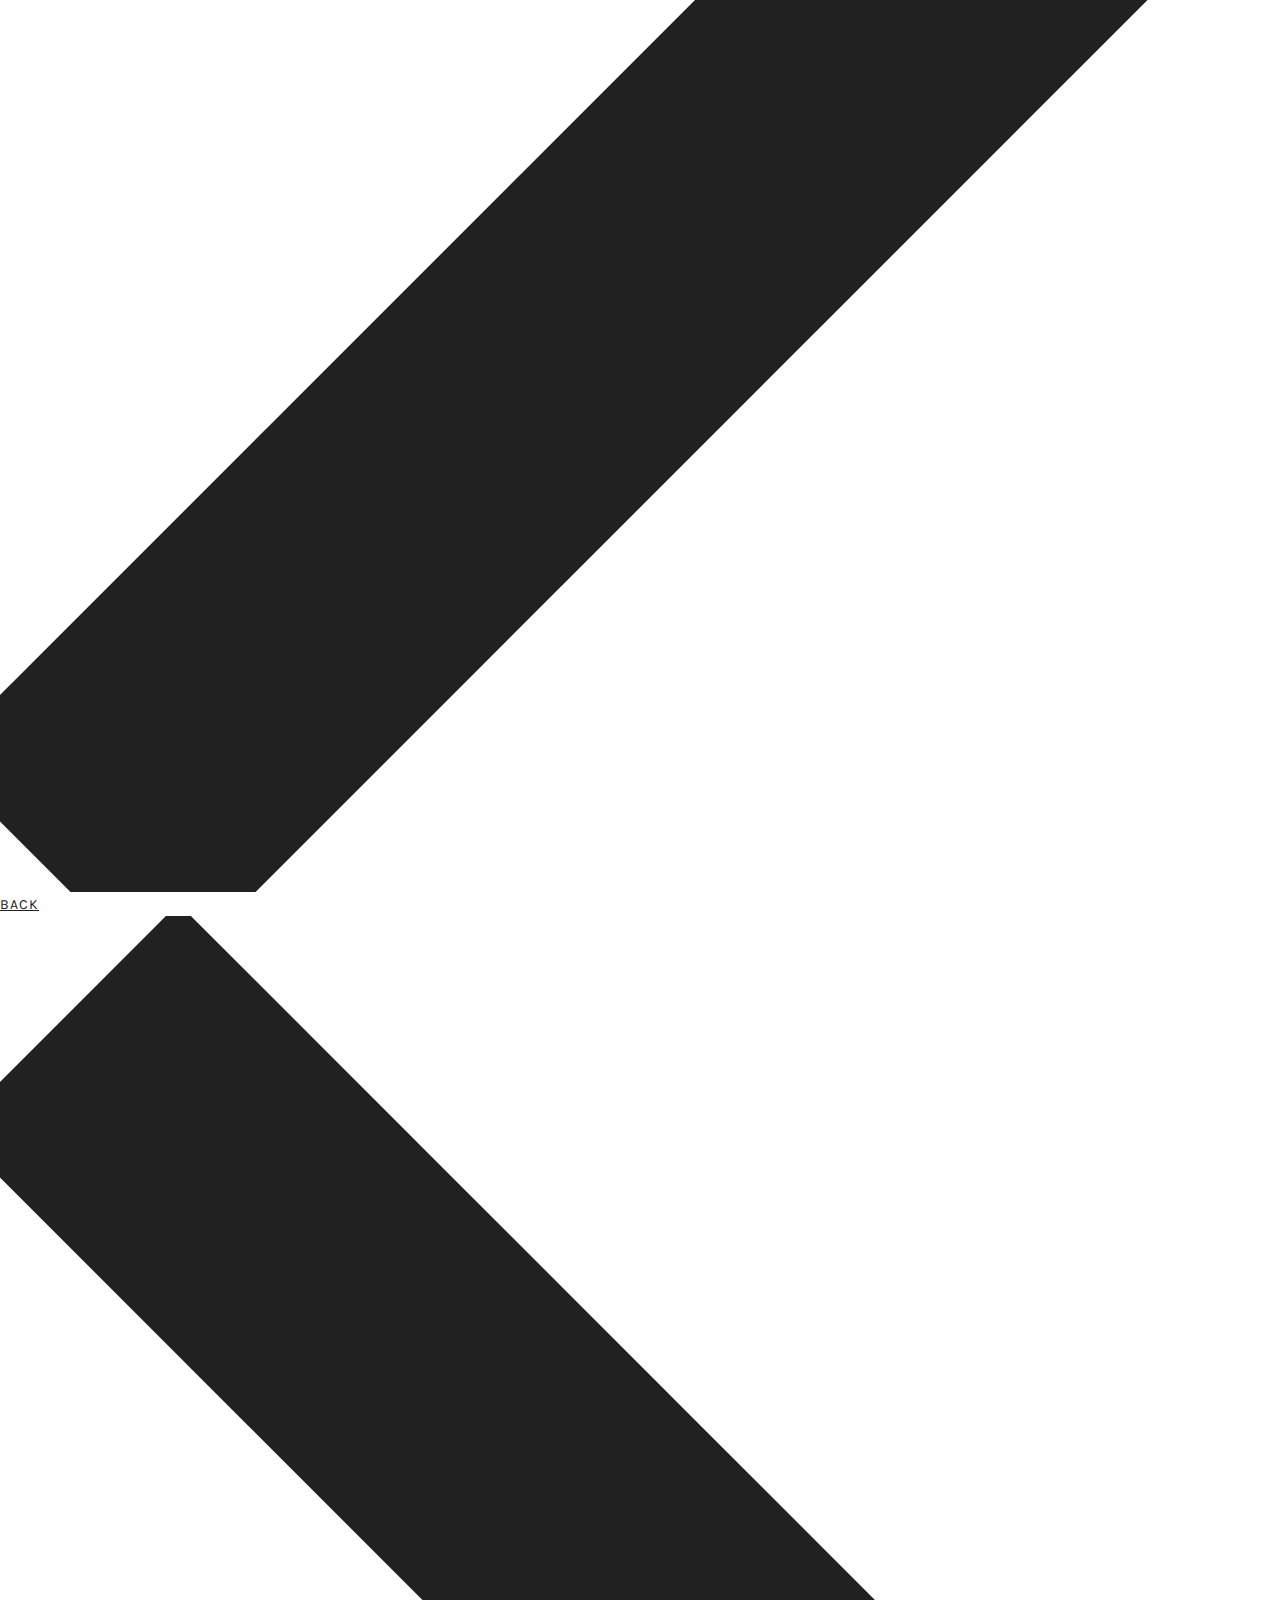
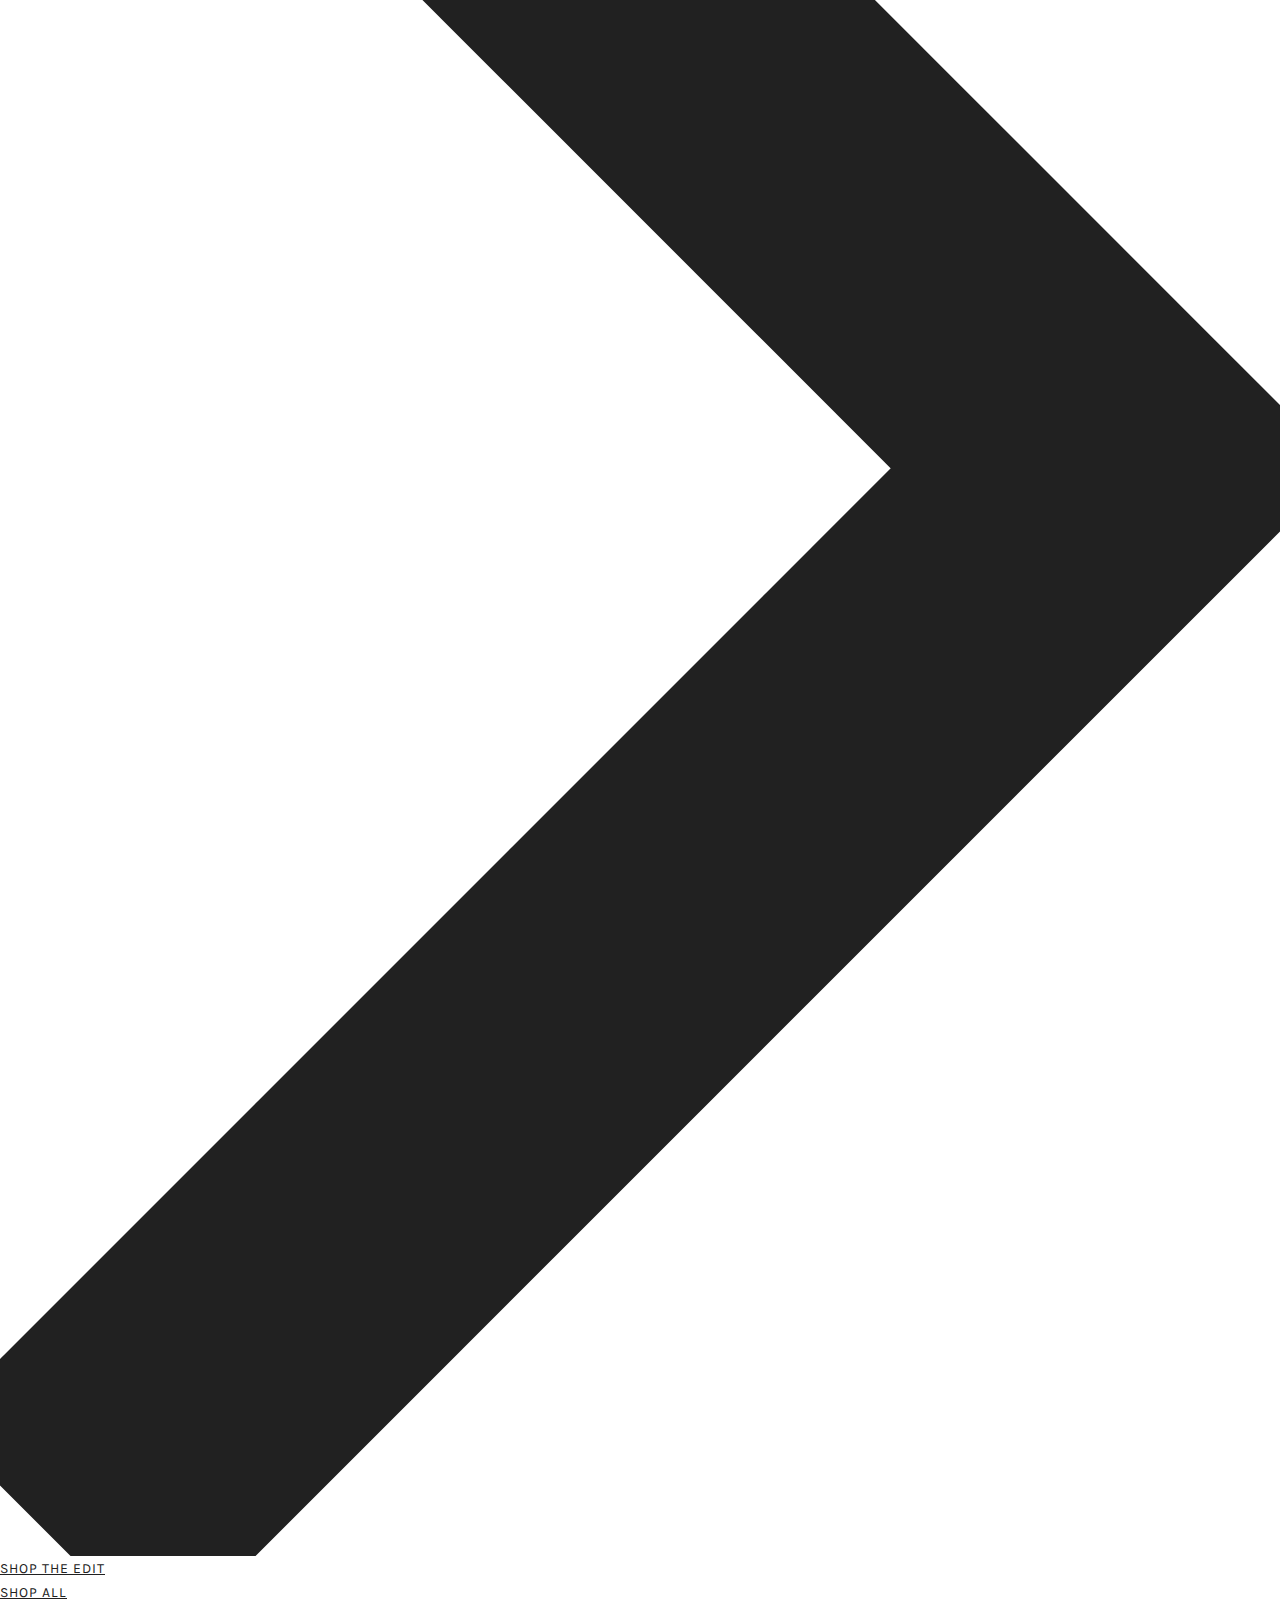
==== commit 5552aa34: "all" ====
--- a/blog/index.html
+++ b/blog/index.html
@@ -428,6 +428,138 @@
             </div>
         </div>
     </footer>
+    <div class="overlay">
+        <div class="overlay__main-menu">
+            <div class="main-menu__top">
+                <a href="" class="main-menu__header-link">Search</a>
+                <a href="" class="main-menu__header-link">View account</a>
+            </div>
+            <div class="main-menu__container">
+                <ul id="firstList" class="main-menu__list">
+                    <li class="main-menu__list-item">
+                        <a href="/">Home</a>
+                    </li>
+                    <li class="main-menu__list-item">
+                        <a>Shop beauty <img src="./assets/img/icon/chevron-right.svg" alt="chevron right"></a>
+                        <ul class="main-menu__submenu main-menu__submenu-1">
+                            <li class="main-menu__submenu-item">
+                                <a href="">back<img class="main-menu__chevron-left" src="../assets/img/icon/chevron-right.svg" alt="chevron left"></a>
+                            </li>
+                            <li class="main-menu__submenu-item">
+                                <a href="/blog">Shop beauty</a>
+                            </li>
+                            <li class="main-menu__submenu-item main-menu__submenu-item--inside">
+                                <a href="/blog">Shop by type <img src="../assets/img/icon/chevron-right.svg" alt="chevron right"></a>
+                                <ul class="main-menu__submenu main-menu__submenu-2">
+                                    <li class="main-menu__submenu-item">
+                                        <a href="">back<img class="main-menu__chevron-left" src="../assets/img/icon/chevron-right.svg" alt="chevron left"></a>
+                                    </li>
+                                    <li class="main-menu__submenu-item">
+                                        <a href="/blog">Shop by type <img src="../assets/img/icon/chevron-right.svg" alt="chevron right"></a>
+                                    </li>
+                                    <li class="main-menu__submenu-item main-menu__submenu-item--inside">
+                                        <a href="/blog">Shop All</a>
+                                    </li>
+                                    <li class="main-menu__submenu-item main-menu__submenu-item--inside">
+                                        <a href="/blog">Skin Care</a>
+                                    </li>
+                                    <li class="main-menu__submenu-item main-menu__submenu-item--inside">
+                                        <a href="/blog">Make up</a>
+                                    </li>
+                                    <li class="main-menu__submenu-item main-menu__submenu-item--inside">
+                                        <a href="/blog">Hair care</a>
+                                    </li>
+                                </ul>
+                            </li>
+                            <li class="main-menu__submenu-item main-menu__submenu-item--inside">
+                                <a href="/blog">Shop the edit <img src="../assets/img/icon/chevron-right.svg" alt="chevron right"></a>
+                                <ul class="main-menu__submenu main-menu__submenu-2">
+                                    <li class="main-menu__submenu-item">
+                                        <a href="">back<img class="main-menu__chevron-left" src="../assets/img/icon/chevron-right.svg" alt="chevron left"></a>
+                                    </li>
+                                    <li class="main-menu__submenu-item">
+                                        <a href="/blog">Shop the edit</a>
+                                    </li>
+                                    <li class="main-menu__submenu-item main-menu__submenu-item--inside">
+                                        <a href="/blog">Shop All</a>
+                                    </li>
+                                    <li class="main-menu__submenu-item main-menu__submenu-item--inside">
+                                        <a href="/blog">Skin Care</a>
+                                    </li>
+                                    <li class="main-menu__submenu-item main-menu__submenu-item--inside">
+                                        <a href="/blog">Make up</a>
+                                    </li>
+                                </ul>
+                            </li>
+                            <li class="main-menu__submenu-item main-menu__submenu-item--inside">
+                                <a href="/blog">Sale <img src="../assets/img/icon/chevron-right.svg" alt="chevron right"></a>
+                                <ul class="main-menu__submenu main-menu__submenu-2">
+                                    <li class="main-menu__submenu-item">
+                                        <a href="">back<img class="main-menu__chevron-left" src="../assets/img/icon/chevron-right.svg" alt="chevron left"></a>
+                                    </li>
+                                    <li class="main-menu__submenu-item">
+                                        <a href="/blog">Final reductions</a>
+                                    </li>
+                                    <li class="main-menu__submenu-item main-menu__submenu-item--inside">
+                                        <a href="/blog">Fragrance sale</a>
+                                    </li>
+                                </ul>
+                            </li>
+                            <li class="main-menu__submenu-item main-menu__submenu-item--inside">
+                                <a href="/blog">our pics</a>
+                            </li>
+                            <li class="main-menu__submenu-item main-menu__submenu-item--inside">
+                                <a href="/blog">gift cards</a>
+                            </li>
+                        </ul>
+                    </li>
+                    <li class="main-menu__list-item">
+                        <a href="/blog">Blog</a>
+                    </li>
+                    <li class="main-menu__list-item">
+                        <a href="/about">about</a>
+                    </li>
+                    <li class="main-menu__list-item">
+                        <a href="/theme-features">Theme features</a>
+                    </li>
+                </ul>
+            </div>
+            <div class="main-menu__bottom">
+                <div class="disclosure">
+                    <div class="disclosure__block">
+                        <span class="disclosure__option--current"><p class="currency_en"></p>USD</p> $</span>
+                        <img loading="lazy" src="../assets/img/arrow_down.svg" alt="arrow down">
+                    </div>
+                    <ul class="disclosure__list">
+                        <li class="disclosure__list-item">
+                            <span class="disclosure__option">
+                                <p class="currency_en"></p>AUD</p> <p class="currency_number_en">$</p>
+                            </span>
+                        </li>
+                        <li class="disclosure__list-item">
+                            <span class="disclosure__option">
+                                <p class="currency_en"></p>CAD</p> <p class="currency_number_en">$</p>
+                            </span>
+                        </li>
+                        <li class="disclosure__list-item">
+                            <span class="disclosure__option">
+                                <p class="currency_en"></p>EUR</p> <p class="currency_number_en">€</p>
+                            </span>
+                        </li>
+                        <li class="disclosure__list-item">
+                            <span class="disclosure__option">
+                                <p class="currency_en"></p>USD</p> <p class="currency_number_en">$</p>
+                            </span>
+                        </li>
+                    </ul>
+                    <input type="text" class="disclosure__input">
+                </div>
+            </div>
+        </div>
+        <div class="overlay-cross">
+            <img src="../assets/img/icon/cross.svg" alt="cross img">
+        </div>
+    </div>
     <script
     src="https://code.jquery.com/jquery-3.6.0.js"
     integrity="sha256-H+K7U5CnXl1h5ywQfKtSj8PCmoN9aaq30gDh27Xc0jk="
--- a/assets/css/en/elements/global.css
+++ b/assets/css/en/elements/global.css
@@ -133,6 +133,7 @@
 }
 
 span {
+  display: flex;
 }
 
 label {
@@ -226,3 +227,11 @@
 .container__bottom {
   margin-bottom: 74px;
 }
+
+.currency_en {
+}
+
+.currency_number_en {
+  margin-right: 2px;
+  margin-left: 2px;
+}
--- a/assets/css/en/elements/helper-classes.css
+++ b/assets/css/en/elements/helper-classes.css
@@ -58,3 +58,27 @@
   background-repeat: no-repeat;
   background-size: cover;
 }
+
+.overlay-active {
+  visibility: visible !important;
+}
+
+.overlay-active .overlay__main-menu {
+  left: 0 !important;
+}
+
+.overlay-active .overlay-cross {
+  display: block !important;
+}
+
+.isRTL {
+  direction: rtl !important;
+}
+
+.carousel--prev.isRTL {
+  left: 0;
+}
+
+.overlay__main-menu.isRTL {
+  right: 0 !important;
+}
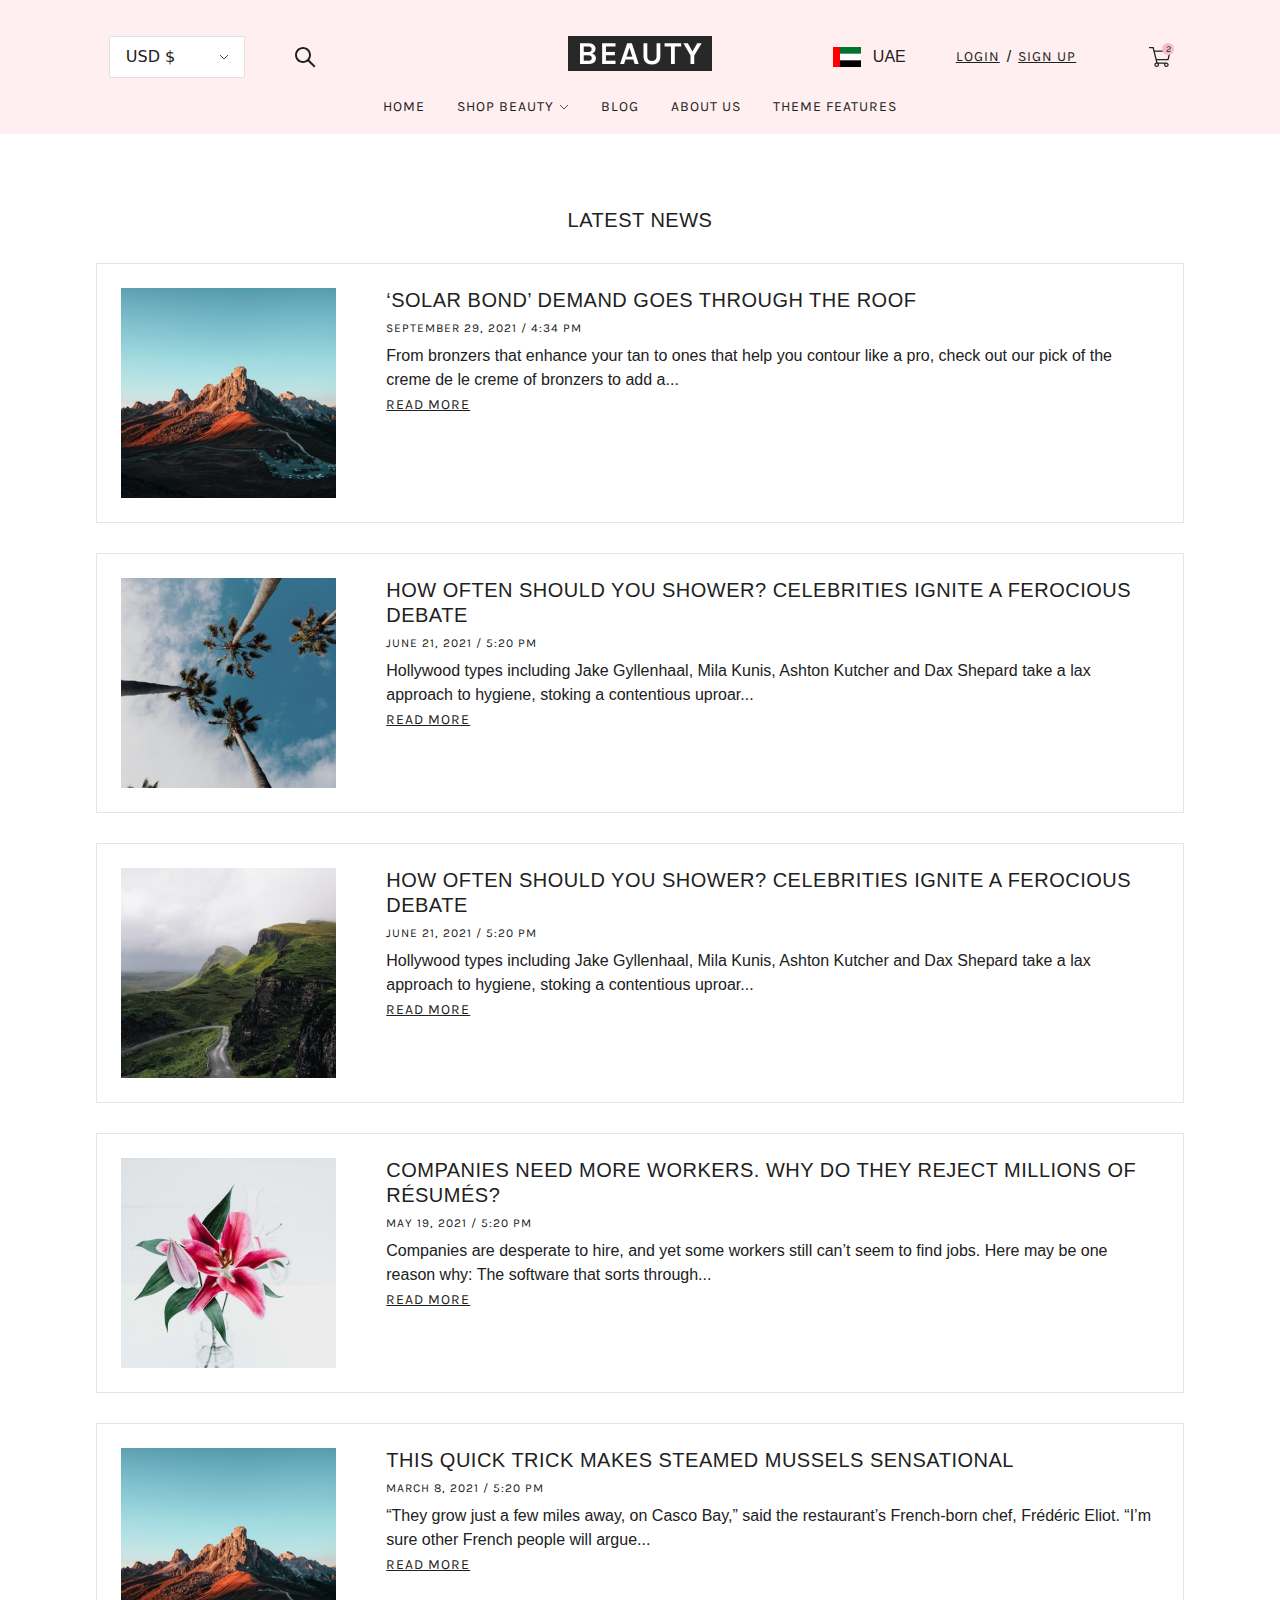
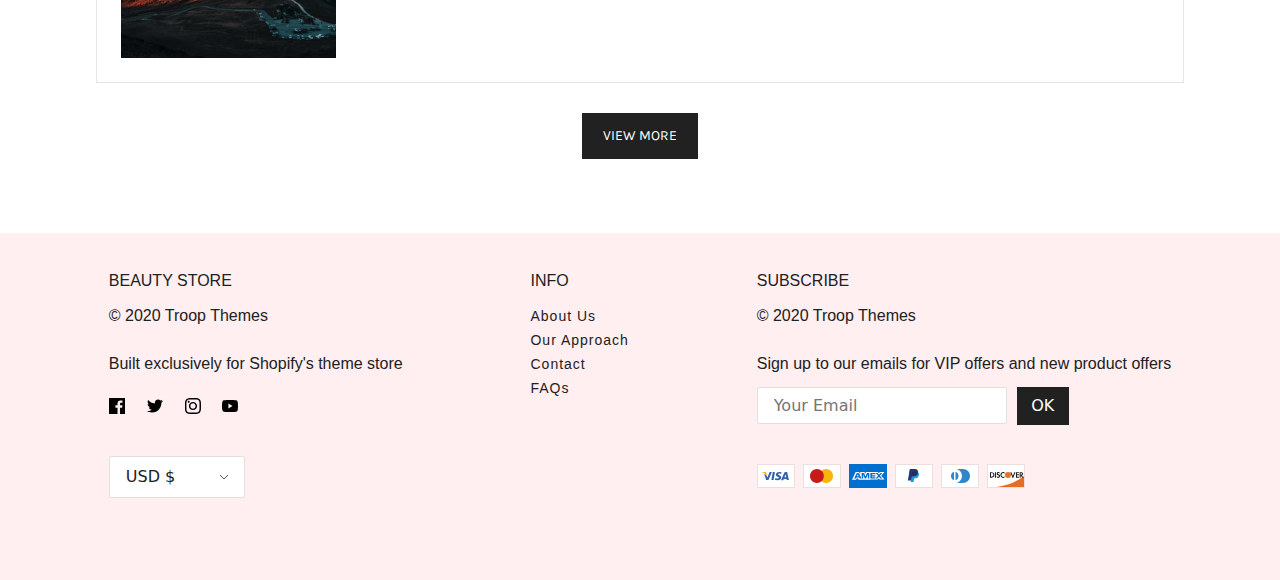
==== commit 7cb0b1d3: "all" ====
--- a/blog/index.html
+++ b/blog/index.html
@@ -42,11 +42,13 @@
     <link rel="stylesheet" href="../assets/css/en/sections/main-sale.css">
     <link rel="stylesheet" href="../assets/css/en/pages/blog.css">
     <link rel="stylesheet" href="../assets/css/en/elements/mobile-styles.css">
+    <link rel="stylesheet" href="../assets/css/en/elements/overlay.css">
     <script src="../assets/js/infinity.js" defer></script>
     <script src="../assets/js/main.js" defer></script>
     <script src="../assets/js/just_dropped_slider.js" defer></script>
     <script src="../assets/js/shared/bootstrap.bundle.js" defer></script>
     <script src="../assets/js/shared/bootstrap.js" defer></script>
+    <script src="../assets/js/rtl.js" defer></script>
 </head>
 <body>
     <header class="header__root">
--- a/assets/css/en/elements/overlay.css
+++ b/assets/css/en/elements/overlay.css
@@ -0,0 +1,97 @@
+.overlay {
+  position: fixed;
+  top: 0;
+  left: 0;
+  width: 100%;
+  height: 100%;
+  background-color: rgba(0, 0, 0, 0.4);
+  z-index: 110;
+  visibility: hidden;
+  opacity: 1;
+  transition: all 0.5s ease-in-out;
+}
+
+.overlay a img {
+  width: 8px;
+  height: 14px;
+}
+
+.overlay-cross img {
+  width: 20px;
+  height: 20px;
+}
+
+.overlay__main-menu {
+  top: 0;
+  left: -600px;
+  overflow: visible;
+  z-index: 100;
+  min-height: 100vh;
+  width: 80%;
+  max-width: 400px;
+  background-color: var(--color-page-bg);
+  box-shadow: 2px 0 10px -2px #888;
+  position: relative;
+  -webkit-transform: translateX(0);
+  transform: translateX(0);
+  transition: all 0.5s ease-in-out;
+}
+
+.overlay__main-menu .main-menu__top {
+  display: flex;
+  -webkit-box-pack: justify;
+  justify-content: space-between;
+}
+
+.main-menu__header-link {
+  font-family: var(--font--accent--family);
+  font-weight: 400;
+  font-style: normal;
+  text-transform: uppercase;
+  font-size: 13px;
+  letter-spacing: 1px;
+  text-decoration: none;
+  display: block;
+  padding: 32px 16px;
+}
+
+.main-menu__submenu {
+  display: none;
+}
+
+.overlay a {
+  text-decoration: none;
+  display: flex;
+  justify-content: space-between;
+  padding: 20px 35px 20px 15px;
+}
+
+.overlay li {
+  line-height: 1.3;
+}
+
+.main-menu__bottom .disclosure {
+  margin: 16px;
+}
+
+.overlay-cross {
+  position: absolute;
+  left: 420px;
+  top: 20px;
+  z-index: 12000;
+  display: none;
+}
+
+@media screen and (max-width: 400px) {
+  .overlay-cross {
+    left: 87%;
+  }
+}
+
+#firstList {
+  transition: 0.3s all;
+}
+
+.main-menu__submenu-1 {
+  transition: 0.3s all;
+}
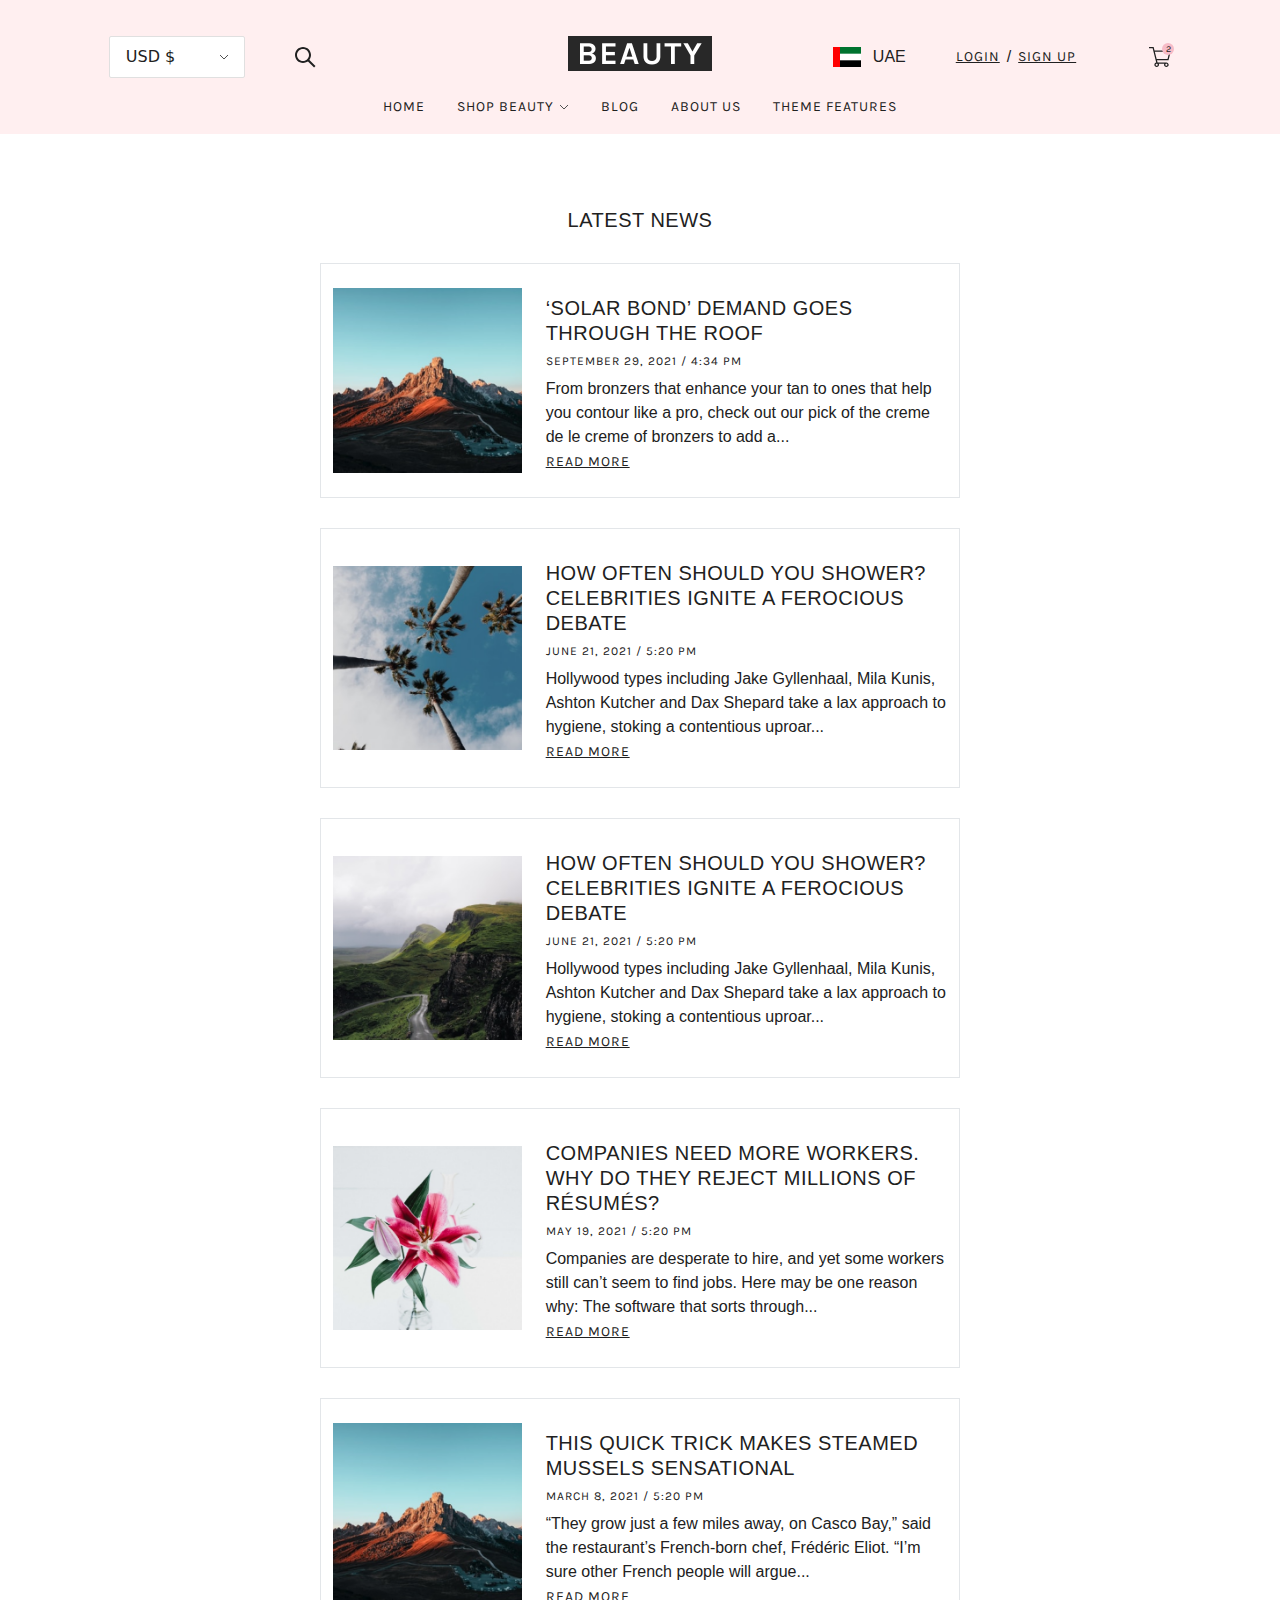
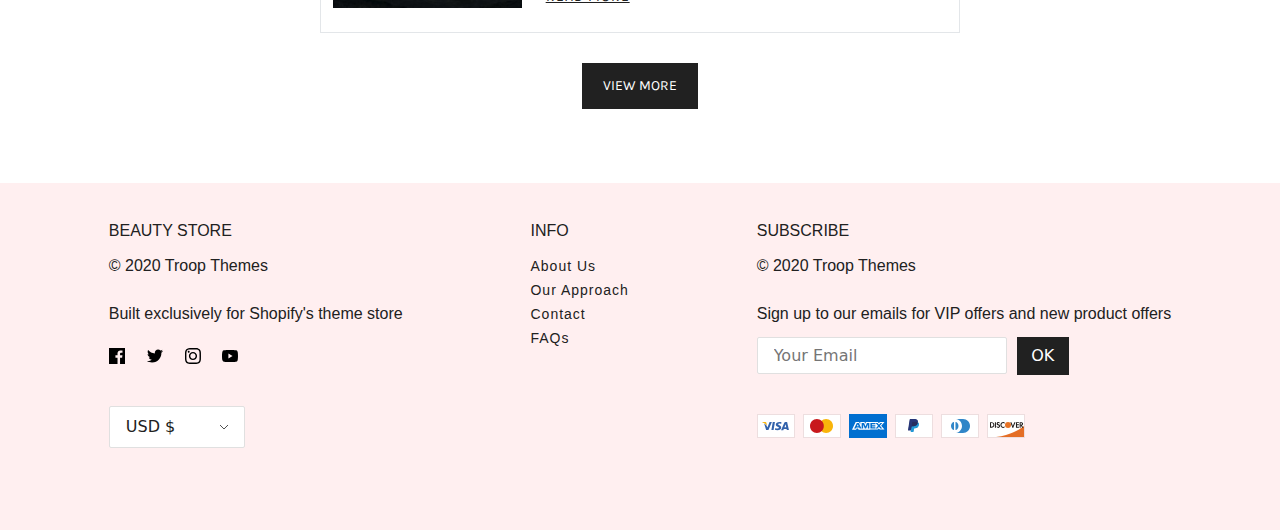
==== commit daacb5f1: "all" ====
--- a/blog/index.html
+++ b/blog/index.html
@@ -11,44 +11,14 @@
     <link rel="preconnect" href="https://fonts.googleapis.com">
     <link rel="preconnect" href="https://fonts.gstatic.com" crossorigin>
     <link href="https://fonts.googleapis.com/css2?family=Playfair+Display&display=swap" rel="stylesheet">
-    <link rel="stylesheet" href="../assets/css/ar/common/bootstrap-grid.css">
-    <link rel="stylesheet" href="../assets/css/ar/common/bootstrap-reboot.css">
-    <link rel="stylesheet" href="../assets/css/ar/common/bootstrap-utilities.css">
-    <link rel="stylesheet" href="../assets/css/ar/common/bootstrap.css">
-    <link rel="stylesheet" href="../assets/css/ar/common/bootstrap.rtl.css">
-    <link rel="stylesheet" href="../assets/css/ar/common/bootstrap-grid.rtl.css">
-    <link rel="stylesheet" href="../assets/css/ar/elements/fonts.css">
-    <link rel="stylesheet" href="../assets/css/ar/elements/main-style.css">
-    <link rel="stylesheet" href="../assets/css/ar/elements/global.css">
-    <link rel="stylesheet" href="../assets/css/ar/elements/footer.css">
-    <link rel="stylesheet" href="../assets/css/ar/elements/header.css">
-    <link rel="stylesheet" href="../assets/css/en/elements/fonts.css">
-    <link rel="stylesheet" href="../assets/css/en/elements/main-style.css">
-    <link rel="stylesheet" href="../assets/css/en/elements/global.css">
-    <link rel="stylesheet" href="../assets/css/en/elements/footer.css">
-    <link rel="stylesheet" href="../assets/css/en/elements/header.css">
-    <link rel="stylesheet" href="../assets/css/en/elements/helper-classes.css">
-    <link rel="stylesheet" href="../assets/css/en/pages/main-page.css">
-    <link rel="stylesheet" href="../assets/css/en/sections/just-dropped.css">
-    <link rel="stylesheet" href="../assets/css/en/sections/highlights.css">
-    <link rel="stylesheet" href="../assets/css/en/elements/carousel.css">
-    <link rel="stylesheet" href="../assets/css/en/sections/benefits.css">
-    <link rel="stylesheet" href="../assets/css/en/sections/community.css">
-    <link rel="stylesheet" href="../assets/css/en/sections/inpress.css">
-    <link rel="stylesheet" href="../assets/css/en/sections/video.css">
-    <link rel="stylesheet" href="../assets/css/en/sections/main_blog.css">
-    <link rel="stylesheet" href="../assets/css/en/sections/favorites.css">
-    <link rel="stylesheet" href="../assets/css/en/sections/gift-card.css">
-    <link rel="stylesheet" href="../assets/css/en/sections/main-sale.css">
     <link rel="stylesheet" href="../assets/css/en/pages/blog.css">
-    <link rel="stylesheet" href="../assets/css/en/elements/mobile-styles.css">
-    <link rel="stylesheet" href="../assets/css/en/elements/overlay.css">
-    <script src="../assets/js/infinity.js" defer></script>
     <script src="../assets/js/main.js" defer></script>
     <script src="../assets/js/just_dropped_slider.js" defer></script>
     <script src="../assets/js/shared/bootstrap.bundle.js" defer></script>
     <script src="../assets/js/shared/bootstrap.js" defer></script>
     <script src="../assets/js/rtl.js" defer></script>
+    <script src="../assets/js/menu.js" defer></script>
+    
 </head>
 <body>
     <header class="header__root">
@@ -251,66 +221,66 @@
             <div class="row">
                 <div class="col-12 blog__item container">
                     <div class="row">
-                        <div class="col-md-3 col-sm-12 blog__avatar">
+                        <div class="col-lg-4 col-md-12 col-sm-12 blog__avatar">
                             <img loading="eager" src="../assets/img/blog/1.png" alt="blog nature image 1">
                         </div>
-                        <div class="col-md-9 col-sm-12 blog__text">
-                            <h2>‘Solar Bond’ Demand Goes Through the Roof</h2>
-                            <h4>September 29, 2021 / 4:34 PM</h4>
-                            <p>From bronzers that enhance your tan to ones that help you contour like a pro, check out our pick of the creme de le creme of bronzers to add a...</p>
-                            <a href="/">read more</a>
+                        <div class="col-lg-8 col-md-12 col-sm-12 mt-md-2 blog__text">
+                            <h2 class="">‘Solar Bond’ Demand Goes Through the Roof</h2>
+                            <h4 class="">September 29, 2021 / 4:34 PM</h4>
+                            <p class="">From bronzers that enhance your tan to ones that help you contour like a pro, check out our pick of the creme de le creme of bronzers to add a...</p>
+                            <a class="" href="/">read more</a>
                         </div>
                     </div>
                 </div>
                 <div class="col-12 blog__item container">
                     <div class="row">
-                        <div class="col-md-3 col-sm-12 blog__avatar">
+                        <div class="col-lg-4 col-md-12 col-sm-12 blog__avatar">
                             <img loading="eager" src="../assets/img/blog/2.png" alt="blog nature image 2">
                         </div>
-                        <div class="col-md-9 col-sm-12 blog__text">
-                            <h2>How Often Should You Shower? Celebrities Ignite a Ferocious Debate</h2>
-                            <h4>June 21, 2021 / 5:20 PM</h4>
-                            <p>Hollywood types including Jake Gyllenhaal, Mila Kunis, Ashton Kutcher and Dax Shepard take a lax approach to hygiene, stoking a contentious uproar...</p>
-                            <a href="/">read more</a>
+                        <div class="col-lg-8 col-md-12 col-sm-12 mt-md-2 blog__text">
+                            <h2 class="">How Often Should You Shower? Celebrities Ignite a Ferocious Debate</h2>
+                            <h4 class="">June 21, 2021 / 5:20 PM</h4>
+                            <p class="">Hollywood types including Jake Gyllenhaal, Mila Kunis, Ashton Kutcher and Dax Shepard take a lax approach to hygiene, stoking a contentious uproar...</p>
+                            <a class="" href="/">read more</a>
                         </div>
                     </div>
                 </div>
                 <div class="col-12 blog__item container">
                     <div class="row">
-                        <div class="col-md-3 col-sm-12 blog__avatar">
+                        <div class="col-lg-4 col-md-12 col-sm-12 blog__avatar">
                             <img loading="lazy" src="../assets/img/blog/3.png" alt="blog nature image 3">
                         </div>
-                        <div class="col-md-9 col-sm-12 blog__text">
-                            <h2>How Often Should You Shower? Celebrities Ignite a Ferocious Debate</h2>
-                            <h4>June 21, 2021 / 5:20 PM</h4>
-                            <p>Hollywood types including Jake Gyllenhaal, Mila Kunis, Ashton Kutcher and Dax Shepard take a lax approach to hygiene, stoking a contentious uproar...</p>
-                            <a href="/">read more</a>
+                        <div class="col-lg-8 col-md-12 col-sm-12 mt-md-2 blog__text">
+                            <h2 class="">How Often Should You Shower? Celebrities Ignite a Ferocious Debate</h2>
+                            <h4 class="">June 21, 2021 / 5:20 PM</h4>
+                            <p class="">Hollywood types including Jake Gyllenhaal, Mila Kunis, Ashton Kutcher and Dax Shepard take a lax approach to hygiene, stoking a contentious uproar...</p>
+                            <a class="" href="/" >read more</a>
                         </div>
                     </div>
                 </div>
                 <div class="col-12 blog__item container">
                     <div class="row">
-                        <div class="col-md-3 col-sm-12 blog__avatar">
+                        <div class="col-lg-4 col-md-12 col-sm-12 blog__avatar">
                             <img loading="lazy" src="../assets/img/blog/4.png" alt="blog nature image 4">
                         </div>
-                        <div class="col-md-9 col-sm-12 blog__text">
-                            <h2>Companies Need More Workers. Why Do They Reject Millions of Résumés?</h2>
-                            <h4>May 19, 2021 / 5:20 PM</h4>
-                            <p>Companies are desperate to hire, and yet some workers still can’t seem to find jobs. Here may be one reason why: The software that sorts through...</p>
-                            <a href="/">read more</a>
+                        <div class="col-lg-8 col-md-12 col-sm-12 mt-md-2 blog__text">
+                            <h2 class="">Companies Need More Workers. Why Do They Reject Millions of Résumés?</h2>
+                            <h4 class="">May 19, 2021 / 5:20 PM</h4>
+                            <p class="">Companies are desperate to hire, and yet some workers still can’t seem to find jobs. Here may be one reason why: The software that sorts through...</p>
+                            <a class="" href="/" >read more</a>
                         </div>
                     </div>
                 </div>
                 <div class="col-12 blog__item container">
                     <div class="row">
-                        <div class="col-md-3 col-sm-12 blog__avatar">
+                        <div class="col-lg-4 col-md-12 col-sm-12 blog__avatar">
                             <img  loading="lazy" src="../assets/img/blog/1.png" alt="blog nature image 1">
                         </div>
-                        <div class="col-md-9 col-sm-12 blog__text">
-                            <h2>This Quick Trick Makes Steamed Mussels Sensational</h2>
-                            <h4>March 8, 2021 / 5:20 PM</h4>
-                            <p>“They grow just a few miles away, on Casco Bay,” said the restaurant’s French-born chef, Frédéric Eliot. “I’m sure other French people will argue...</p>
-                            <a href="/">read more</a>
+                        <div class="col-lg-8 col-md-12 col-sm-12 mt-md-2 blog__text">
+                            <h2 class="">This Quick Trick Makes Steamed Mussels Sensational</h2>
+                            <h4 class="">March 8, 2021 / 5:20 PM</h4>
+                            <p class="">“They grow just a few miles away, on Casco Bay,” said the restaurant’s French-born chef, Frédéric Eliot. “I’m sure other French people will argue...</p>
+                            <a class="" href="/" >read more</a>
                         </div>
                     </div>
                 </div>
@@ -442,7 +412,7 @@
                         <a href="/">Home</a>
                     </li>
                     <li class="main-menu__list-item">
-                        <a>Shop beauty <img src="./assets/img/icon/chevron-right.svg" alt="chevron right"></a>
+                        <a>Shop beauty <img src="../assets/img/icon/chevron-right.svg" alt="chevron right"></a>
                         <ul class="main-menu__submenu main-menu__submenu-1">
                             <li class="main-menu__submenu-item">
                                 <a href="">back<img class="main-menu__chevron-left" src="../assets/img/icon/chevron-right.svg" alt="chevron left"></a>
--- a/assets/css/en/pages/blog.css
+++ b/assets/css/en/pages/blog.css
@@ -1,34 +1,5 @@
-.blog__container {
-  margin: 0 calc(8.4vw - 12px);
-}
-
-.blog__heading {
-  margin-top: 74px;
-  margin-bottom: 30px;
-}
-
-.col-md-3.blog__avatar img {
-  max-width: 215px;
-  max-height: 210px;
-}
-
-@media screen and (max-width: 767px) {
-  .col-md-3.blog__avatar img {
-    width: 100%;
-    height: 100%;
-    margin-bottom: 10px;
-  }
-
-  .blog__avatar {
-    display: flex;
-    align-items: center;
-    justify-content: center;
-    margin-bottom: 20px;
-  }
-}
-
-.blog__item {
-  padding: 24px;
-  border: 1px solid #e3e6e9;
-  margin-bottom: 30px;
-}
+@import url("../elements/header.css");
+@import url("../elements/footer.css");
+@import url("../elements/carousel.css");
+@import url("../sections/blog_container.css");
+@import url("../elements/global.css");
